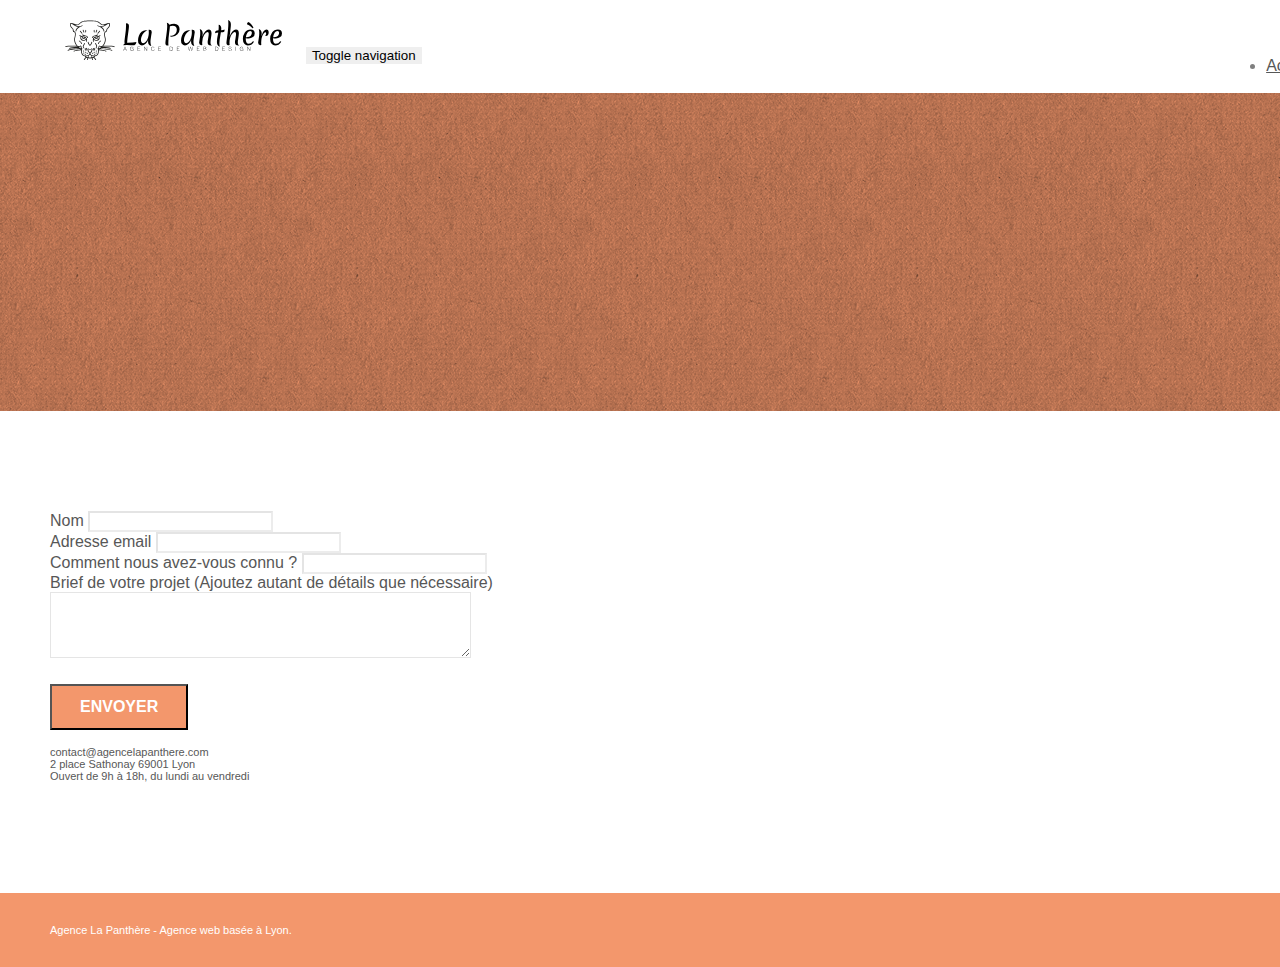
==== page2.html @ 34e836ea "existing web, added titles and meta description" ====
<!doctype html>
<html lang="Default">
<head>
    <meta charset="utf-8">
    <meta name="keywords" content="">
    <meta name="description" content="">
    <meta name="viewport" content="width=device-width, initial-scale=1.0, viewport-fit=cover">
    <link rel="shortcut icon" type="image/png" href="favicon.jpg">
    
	<link rel="stylesheet" type="text/css" href="./css/bootstrap.min.css">
	<link rel="stylesheet" type="text/css" href="style.css">
	<link rel="stylesheet" type="text/css" href="./css/font-awesome.min.css">
	<link rel="stylesheet" type="text/css" href="./css/et-line.min.css">
	
    
	<script src="./js/jquery-2.1.0.min.js"></script>
	<script src="./js/bootstrap.min.js"></script>
	<script src="./js/blocs.min.js"></script>
	<script src="./js/jqBootstrapValidation.js"></script>
	<script src="./js/formHandler.js"></script>
    <title>Contectez-nous | La Panthère</title>

    
<!-- Analytics -->
 
<!-- Analytics END -->
    
</head>
<body>
<!-- Principal conteneur -->
<div class="page-container">
    
<!-- bloc-0 -->
<div class="bloc bgc-white l-bloc " id="bloc-0">
	<div class="container bloc-sm">
		<nav class="navbar row">
			<div class="navbar-header">
				<a class="navbar-brand" href="index.html"><img src="img/agence-la-panthere-monochrome.svg" alt="atlanta web design logo" height="40" /></a>
				<button id="nav-toggle" type="button" class="ui-navbar-toggle navbar-toggle" data-toggle="collapse" data-target=".navbar-1">
					<span class="sr-only">Toggle navigation</span><span class="icon-bar"></span><span class="icon-bar"></span><span class="icon-bar"></span>
				</button>
			</div>
			<div class="collapse navbar-collapse navbar-1 special-dropdown-nav">
				<ul class="site-navigation nav navbar-nav">
					<li>
						<a href="index.html">Accueil</a>
					</li>
					<li>
					</li>
					<li>
						<a href="page2.html">page2 &gt;</a>
					</li>
				</ul>
			</div>
		</nav>
	</div>
</div>
<!-- bloc-0 END -->

<!-- bloc-6 -->
<div class="bloc bg-dots-bg bg-repeat bgc-atomic-tangerine d-bloc bloc-bg-texture texture-paper" id="bloc-6">
	<div class="container bloc-lg">
		<div class="row">
			<div class="col-sm-12">
				<h1 class="text-center hero-bloc-text tc-white">
					Parlons web design !
				</h1>
				<p class="text-center mg-lg tc-white tight-width-whitespace">
					Nous sommes ravis que vous souhaitiez collaborer avec notre agence.<br>
					Parlez-nous de votre projet en complétant le formulaire ci-dessous.
				</p>
			</div>
		</div>
	</div>
</div>
<!-- bloc-6 END -->

<!-- bloc-7 -->
<div class="bloc bgc-white l-bloc" id="bloc-7">
	<div class="container bloc-lg">
		<div class="row">
			<div class="col-sm-6">
				<form id="form_1" novalidate success-msg="Your message has been sent." fail-msg="Sorry it seems that our mail server is not responding, Sorry for the inconvenience!">
					<div class="form-group">
						<label>
							Nom
						</label>
						<input id="name" class="form-control" required />
					</div>
					<div class="form-group">
						<label>
							Adresse email
						</label>
						<input id="email" class="form-control" type="email" required />
					</div>
					<div class="form-group">
						<label>
							Comment nous avez-vous connu ?
						</label>
						<input class="form-control" type="email" required id="input_504" />
					</div>
					<div class="form-group">
						<label>
							Brief de votre projet (Ajoutez autant de détails que nécessaire)<br>
						</label><textarea id="message" class="form-control" rows="4" cols="50" required></textarea>
					</div> 
					<button class="bloc-button btn btn-lg btn-block cta-hero btn-atomic-tangerine" type="submit">
						Envoyer
					</button>
				</form>
			</div>
			<div class="col-sm-6">
				<p>
					contact@agencelapanthere.com<br>2 place Sathonay 69001 Lyon<br>Ouvert de 9h à 18h, du lundi au vendredi<br>
				</p>
			</div>
		</div>
	</div>
</div>
<!-- bloc-7 END -->

<!-- ScrollToTop Button -->
<a class="bloc-button btn btn-d scrollToTop" onclick="scrollToTarget('1')"><span class="fa fa-chevron-up"></span></a>
<!-- ScrollToTop Button END-->


<!-- Footer - bloc-8 -->
<div class="bloc bgc-atomic-tangerine d-bloc" id="bloc-8">
	<div class="container bloc-sm">
		<div class="row">
			<div class="col-sm-12">
				<p class="text-center white">
					Agence La Panthère - Agence web basée à Lyon.<br>
				</p>
				<div class="row row-no-gutters social">
					<div class="col-sm-3">
						<div class="text-center">
							<a class="social" href="index.html"><span class="fa fa-twitter icon-md"></span></a>
						</div>
					</div>
					<div class="col-sm-3">
						<div class="text-center">
							<a class="social" href="index.html"><span class="fa fa-facebook icon-md"></span></a>
						</div>
					</div>
					<div class="col-sm-3">
						<div class="text-center">
							<a class="social" href="index.html"><span class="fa fa-dribbble icon-md"></span></a>
						</div>
					</div>
					<div class="col-sm-3">
						<div class="text-center">
							<a class="social" href="index.html"><span class="fa fa-instagram icon-md"></span></a>
						</div>
					</div>
				</div>
			</div>
		</div>
	</div>
</div>
<!-- Footer - bloc-8 END -->

</div>
<!-- Principal conteneur END -->
    

</body>
</html>
---- style.css ----
body {
    margin: 0;
    padding: 0;
    background: #FFF;
    overflow-x: hidden;
    -webkit-font-smoothing: antialiased;
    -moz-osx-font-smoothing: grayscale;
}

a,
button {
    transition: all .3s ease-in-out;
    outline: none!important;
}

a:hover {
    text-decoration: none;
    cursor: pointer;
}

#page-loading-blocs-notifaction {
    position: fixed;
    top: 0;
    bottom: 0;
    width: 100%;
    z-index: 100000;
    background: #FFFFFF url("img/pageload-spinner.gif") no-repeat center center;
}

.bloc {
    width: 100%;
    clear: both;
    background: 50% 50% no-repeat;
    padding: 0 50px;
    -webkit-background-size: cover;
    -moz-background-size: cover;
    -o-background-size: cover;
    background-size: cover;
    position: relative;
}

.bloc .container {
    padding-left: 0;
    padding-right: 0;
}

.bloc-lg {
    padding: 100px 50px;
}

.bloc-md {
    padding: 50px;
}

.bloc-sm {
    padding: 20px 50px;
}

.bg-center,
.bg-l-edge,
.bg-r-edge,
.bg-t-edge,
.bg-b-edge,
.bg-tl-edge,
.bg-bl-edge,
.bg-tr-edge,
.bg-br-edge,
.bg-repeat {
    -webkit-background-size: auto!important;
    -moz-background-size: auto!important;
    -o-background-size: auto!important;
    background-size: auto!important;
}

.bg-repeat {
    background: repeat;
}

.bg-t-edge {
    background: top no-repeat;
}

.bloc-bg-texture::before {
    content: "";
    background-size: 2px 2px;
    position: absolute;
    top: 0;
    bottom: 0;
    left: 0;
    right: 0;
}

.texture-paper::before {
    background: url("img/texture-paper.png");
    background-size: 280px 280px;
}

.b-parallax {
    background-attachment: fixed;
}

.d-bloc {
    color: rgba(255, 255, 255, .7);
}

.d-bloc button:hover {
    color: rgba(255, 255, 255, .9);
}

.d-bloc .icon-round,
.d-bloc .icon-square,
.d-bloc .icon-rounded,
.d-bloc .icon-semi-rounded-a,
.d-bloc .icon-semi-rounded-b {
    border-color: rgba(255, 255, 255, .9);
}

.d-bloc .divider-h span {
    border-color: rgba(255, 255, 255, .2);
}

.d-bloc .a-btn,
.d-bloc .navbar a,
.d-bloc .navbar-brand,
.d-bloc a .icon-sm,
.d-bloc a .icon-md,
.d-bloc a .icon-lg,
.d-bloc a .icon-xl,
.d-bloc h1 a,
.d-bloc h2 a,
.d-bloc h3 a,
.d-bloc h4 a,
.d-bloc h5 a,
.d-bloc h6 a,
.d-bloc p a {
    color: rgba(255, 255, 255, .6);
}

.d-bloc .a-btn:hover,
.d-bloc .navbar a:hover,
.d-bloc .navbar-brand:hover,
.d-bloc a:hover .icon-sm,
.d-bloc a:hover .icon-md,
.d-bloc a:hover .icon-lg,
.d-bloc a:hover .icon-xl,
.d-bloc h1 a:hover,
.d-bloc h2 a:hover,
.d-bloc h3 a:hover,
.d-bloc h4 a:hover,
.d-bloc h5 a:hover,
.d-bloc h6 a:hover,
.d-bloc p a:hover {
    color: rgba(255, 255, 255, 1);
}

.d-bloc .navbar-toggle .icon-bar {
    background: rgba(255, 255, 255, 1);
}

.d-bloc .btn-wire,
.d-bloc .btn-wire:hover {
    color: rgba(255, 255, 255, 1);
    border-color: rgba(255, 255, 255, 1);
}

.d-bloc .panel {
    color: rgba(0, 0, 0, .5);
}

.d-bloc .panel button:hover {
    color: rgba(0, 0, 0, .7);
}

.d-bloc .panel icon {
    border-color: rgba(0, 0, 0, .7);
}

.d-bloc .panel .divider-h span {
    border-color: rgba(0, 0, 0, .1);
}

.d-bloc .panel .a-btn {
    color: rgba(0, 0, 0, .6);
}

.d-bloc .panel .a-btn:hover {
    color: rgba(0, 0, 0, 1);
}

.d-bloc .panel .btn-wire,
.d-bloc .panel .btn-wire:hover {
    color: rgba(0, 0, 0, .7);
    border-color: rgba(0, 0, 0, .3);
}

.d-bloc .panel,
.l-bloc {
    color: rgba(0, 0, 0, .5);
}

.d-bloc .panel button:hover,
.l-bloc button:hover {
    color: rgba(0, 0, 0, .7);
}

.l-bloc .icon-round,
.l-bloc .icon-square,
.l-bloc .icon-rounded,
.l-bloc .icon-semi-rounded-a,
.l-bloc .icon-semi-rounded-b {
    border-color: rgba(0, 0, 0, .7);
}

.d-bloc .panel .divider-h span,
.l-bloc .divider-h span {
    border-color: rgba(0, 0, 0, .1);
}

.d-bloc .panel .a-btn,
.l-bloc .a-btn,
.l-bloc .navbar a,
.l-bloc .navbar-brand,
.l-bloc a .icon-sm,
.l-bloc a .icon-md,
.l-bloc a .icon-lg,
.l-bloc a .icon-xl,
.l-bloc h1 a,
.l-bloc h2 a,
.l-bloc h3 a,
.l-bloc h4 a,
.l-bloc h5 a,
.l-bloc h6 a,
.l-bloc p a {
    color: rgba(0, 0, 0, .6);
}

.d-bloc .panel .a-btn:hover,
.l-bloc .a-btn:hover,
.l-bloc .navbar a:hover,
.l-bloc .navbar-brand:hover,
.l-bloc a:hover .icon-sm,
.l-bloc a:hover .icon-md,
.l-bloc a:hover .icon-lg,
.l-bloc a:hover .icon-xl,
.l-bloc h1 a:hover,
.l-bloc h2 a:hover,
.l-bloc h3 a:hover,
.l-bloc h4 a:hover,
.l-bloc h5 a:hover,
.l-bloc h6 a:hover,
.l-bloc p a:hover {
    color: rgba(0, 0, 0, 1);
}

.l-bloc .navbar-toggle .icon-bar {
    color: rgba(0, 0, 0, .6);
}

.d-bloc .panel .btn-wire,
.d-bloc .panel .btn-wire:hover,
.l-bloc .btn-wire,
.l-bloc .btn-wire:hover {
    color: rgba(0, 0, 0, .7);
    border-color: rgba(0, 0, 0, .3);
}

.voffset {
    margin-top: 30px;
}

.voffset-lg {
    margin-top: 80px;
}

.row-no-gutters {
    margin-right: 0;
    margin-left: 0;
}

.row.row-no-gutters > [class^="col-"],
.row.row-no-gutters > [class*=" col-"] {
    padding-right: 0;
    padding-left: 0;
}

#bloc-1-hero h1 {
    font-size: 32px;
}

.navbar {
    margin-bottom: 0;
    z-index: 1;
}

.navbar-brand {
    height: auto;
    padding: 3px 15px;
    font-size: 25px;
    font-weight: normal;
    font-weight: 600;
    line-height: 44px;
}

.navbar-brand img {
    max-height: 200px;
    margin: 0 5px 0 0;
    display: inline;
}

.navbar-brand img[src$=svg] {
    min-width: 100px;
}

.nav-center .navbar-brand img {
    margin: 0;
}

.navbar .nav {
    padding-top: 2px;
    margin-right: -16px;
    float: right;
    z-index: 1;
}

.nav > li {
    float: left;
    margin-top: 4px;
    font-size: 16px;
}

.navbar-nav .open .dropdown-menu > li > a {
    text-align: inherit;
}

.nav > li a:hover,
.nav > li a:focus {
    background: transparent;
}

.navbar-toggle {
    margin: 10px 10px 0 0;
    border: 0px;
}

.navbar-toggle:hover {
    background: transparent!important;
}

.navbar-toggle .icon-bar {
    background-color: rgba(0, 0, 0, .5);
    width: 26px;
}

.nav-invert .navbar .nav {
    float: left;
}

.nav-invert .navbar-header,
.nav-invert .navbar-brand {
    float: right;
    position: relative;
    z-index: 2;
}

@media (min-width: 768px) {
    .site-navigation {
        position: absolute;
        top: 50%;
        right: 20px;
        transform: translate(0, -50%);
        -webkit-transform: translateY(-50%);
    }
    .nav > li .dropdown-menu a,
    .nav > li .dropdown-menu a:hover {
        color: #484848;
    }
    .nav-invert .site-navigation {
        left: 0;
        right: 0;
    }
    .nav-center {
        text-align: center;
    }
    .nav-center .navbar-header {
        width: 100%;
    }
    .nav-center .navbar-header,
    .nav-center .navbar-brand,
    .nav-center .nav > li {
        float: none;
        display: inline-block;
    }
    .nav-center .site-navigation {
        position: relative;
        width: 100%;
        right: 0;
        margin-right: 0px;
        margin-top: 20px;
    }
    .nav-center.mini-nav .navbar-toggle {
        float: none;
        margin: 10px auto 0;
    }
}

.nav > li > .dropdown a {
    background: none!important;
    display: block;
    padding: 14px 15px;
}

nav .caret {
    margin: 0 5px;
}

.dropdown-menu .dropdown-menu {
    top: -8px;
    left: 100%;
}

.dropdown-menu .dropmenu-flow-right {
    top: 100%;
    left: 0;
    margin-left: -1px;
    border-top-left-radius: 0;
    border-top-right-radius: 0;
}

.dropdown-menu .dropdown span {
    border: 4px solid black;
    border-top-color: transparent;
    border-right-color: transparent;
    border-bottom-color: transparent;
    margin: 6px -5px 0 0!important;
    float: right;
}

.mg-md {
    margin-top: 10px;
    margin-bottom: 20px;
}

.mg-lg {
    margin-top: 10px;
    margin-bottom: 40px;
}

.btn {
    margin: 0 5px 5px 0;
}

.btn.pull-right {
    margin: 0 0 5px 5px;
}

.btn-d,
.btn-d:hover,
.btn-d:focus {
    color: #FFF;
    background: rgba(0, 0, 0, .3);
}

button {
    outline: none!important;
}

.btn-rd {
    border-radius: 40px;
}

.btn-clean {
    border: 1px solid rgba(0, 0, 0, .08);
    border-bottom-color: rgba(0, 0, 0, .1);
    text-shadow: 0 1px 0 rgba(0, 0, 1, .1);
    box-shadow: 0 1px 3px rgba(0, 0, 1, .25), inset 0 1px 0 0 rgba(255, 255, 255, .15);
}

.icon-md {
    font-size: 30px!important;
}

.icon-lg {
    font-size: 60px!important;
}

.sm-shadow {
    text-shadow: 0 1px 2px rgba(0, 0, 0, .3);
}

.panel-sq,
.panel-sq .panel-heading,
.panel-sq .panel-footer {
    border-radius: 0;
}

.panel-rd {
    border-radius: 30px;
}

.panel-rd .panel-heading {
    border-radius: 29px 29px 0 0;
}

.panel-rd .panel-footer {
    border-radius: 0 0 29px 29px;
}

.form-control {
    border-color: rgba(0, 0, 0, .1);
    box-shadow: none;
}

.scrollToTop {
    width: 40px;
    height: 40px;
    position: fixed;
    bottom: 20px;
    right: 20px;
    opacity: 0;
    z-index: 500;
    transition: all .3s ease-in-out;
}

.scrollToTop span {
    margin-top: 6px;
}

.showScrollTop {
    font-size: 14px;
    opacity: 1;
}

a[data-lightbox] {
    position: relative;
    display: block;
    text-align: center;
}

a[data-lightbox]:hover::before {
    content: "+";
    font-family: "HelveticaNeue-Light", "Helvetica Neue Light", "Helvetica Neue", Helvetica, Arial;
    font-size: 32px;
    width: 50px;
    height: 50px;
    margin-left: -25px;
    border-radius: 50%;
    background: rgba(0, 0, 0, .6);
    color: #FFF;
    font-weight: 100;
    z-index: 1;
    position: absolute;
    top: 50%;
    transform: translateY(-50%);
    -webkit-transform: translateY(-50%);
}

a[data-lightbox]:hover img {
    opacity: 0.6;
    -webkit-animation-fill-mode: none;
    animation-fill-mode: none;
}

#lightbox-modal {
    display: flex;
    align-items: center;
}

#lightbox-modal .modal-dialog {
    width: 90%;
    max-width: 900px;
    margin: 0 auto 0;
}

#lightbox-modal .modal-dialog img {
    max-height: 90vh;
    margin: 0 auto;
}

.lightbox-caption {
    padding: 20px;
    color: #FFF;
    background: rgba(0, 0, 0, .5);
    position: absolute;
    left: 15px;
    right: 15px;
    bottom: 5px;
}

.close-lightbox {
    color: #FFF;
    font-size: 30px;
    position: absolute;
    top: 20px;
    right: 20px;
    z-index: 20;
    background: rgba(0, 0, 0, .5);
    border: none;
    line-height: 30px;
    padding: 0 9px 5px;
    opacity: 0.3;
}

.close-lightbox:hover,
.next-lightbox:hover,
.prev-lightbox:hover {
    opacity: 1.0;
    color: #FFF;
}

.next-lightbox,
.prev-lightbox {
    font-size: 20px;
    color: rgba(255, 255, 255, .9);
    background: rgba(0, 0, 0, .5);
    transition: all .2s ease-in-out;
    position: absolute;
    top: 45%;
    z-index: 1;
    opacity: 0.4;
}

.next-lightbox {
    padding: 6px 8px 1px 13px;
    right: 25px;
}

.prev-lightbox {
    padding: 6px 13px 1px 10px;
    left: 25px;
}

.snapshot-lb .modal-body {
    padding-bottom: 45px;
}

.snapshot-lb .lightbox-caption {
    padding: 0;
    color: rgba(0, 0, 0, .5);
    background: none;
}

h1,
h2,
h3,
h4,
h5,
h6,
p,
label,
.btn,
a {
    font-family: "helvetica";
    font-weight: 400;
    color: #575757!important;
}

.container {
    max-width: 1000px;
}

.hero-bloc-text {
    font-size: 38px;
}

.hero-bloc-text-sub {
    font-size: 36px;
}

.statement-bloc-text {
    line-height: 26px;
    font-style: italic;
    font-size: 20px;
    text-align: center;
    font-weight: lighter;
    max-width: 520px;
    margin: auto auto auto auto;
}

p {
    font-size: 11px;
}

.tight-width-whitespace {
    max-width: 600px;
    margin: auto auto auto auto;
}

.h1 {
    font-size: 20px;
    font-family: "Open Sans";
}

.cta-hero {
    margin-top: 22px;
    color: #FFFFFF!important;
    text-transform: uppercase;
    padding: 12px 28px 12px 28px;
    font-size: 16px;
    font-weight: 700;
}

.social {
    max-width: 400px;
    margin: auto auto auto auto;
}

h2 {
    font-size: 22px;
    line-height: 1.4em;
}

h3 {
    font-size: 15px;
    text-transform: uppercase;
    font-weight: 700;
    color: #333333!important;
}

.med-width-whitespace {
    max-width: 800px;
    margin: auto auto auto auto;
    box-shadow: 0px 0px 0px #000000;
}

h1 {
    color: #333333!important;
}

h4 {
    color: #333333!important;
}

.icons {
    margin-bottom: 14px;
    margin-top: 24px;
}

.white {
    color: #FFFFFF!important;
}

.portfolio-thumb {
    margin-bottom: 24px;
}

.portfolio-row {
    margin-bottom: 44px;
    margin-top: 50px;
}

.avatar {
    box-shadow: 0px 4px 9px rgba(0, 0, 0, 0.3);
}

.black-background {
    background-color: rgba(165, 147, 99, 0.7);
    padding: 40px 40px 40px 40px;
}

.bold-link {
    font-weight: 900;
    text-decoration: underline!important;
}

.bgc-white {
    background-color: #FFFFFF;
}

.bgc-dark-slate-blue {
    background-color: #364577;
}

.bgc-atomic-tangerine {
    background-color: #F3976C;
}

.tc-white {
    color: #F3976C!important;
}

.btn-atomic-tangerine {
    background: #F3976C;
    color: #FFFFFF!important;
}

.btn-atomic-tangerine:hover {
    background: #c27956!important;
    color: #FFFFFF!important;
}

.ltc-white {
    color: #FFFFFF!important;
}

.ltc-white:hover {
    color: #cccccc!important;
}

.ltc-atomic-tangerine {
    color: #F3976C!important;
}

.ltc-atomic-tangerine:hover {
    color: #c27956!important;
}

.icon-dark-slate-blue {
    color: #364577!important;
    border-color: #364577!important;
}

.bg-dots-bg {
    background-image: url("img/dots-bg.png");
}

.bg-lines-h2-bg {
    background-image: url("img/lines-h2-bg.png");
}

.bg-banniere {
    background-image: url("img/agence-la-panthere.jpg");
}

.bg-presentation {
    background-image: url("img/image-de-presentation.bmp");
}

@media (max-width: 1024px) {
    .bloc {
        padding-left: 20px;
        padding-right: 20px;
    }
    .bloc.full-width-bloc,
    .bloc-tile-2.full-width-bloc .container,
    .bloc-tile-3.full-width-bloc .container,
    .bloc-tile-4.full-width-bloc .container {
        padding-left: 0;
        padding-right: 0;
    }
}

@media (max-width: 992px) and (min-width: 768px) {
    .navbar .nav {
        max-width: 80%
    }
    .nav-center.navbar .nav {
        max-width: 100%
    }
}

@media only screen and (min-device-width: 768px) and (max-device-width: 1024px) and (orientation: landscape) {
    .b-parallax {
        background-attachment: scroll;
    }
}

@media only screen and (min-device-width: 1024px) and (max-device-width: 1366px) and (-webkit-min-device-pixel-ratio: 1.5) {
    .b-parallax {
        background-attachment: scroll;
    }
}

@media (max-width: 991px) {
    .container {
        width: 100%;
    }
    .b-parallax {
        background-attachment: scroll;
    }
    .page-container,
    #hero-bloc {
        overflow-x: hidden;
        position: relative;
    }
    .bloc {
        padding-left: constant(safe-area-inset-left);
        padding-right: constant(safe-area-inset-right);
    }
    .bloc-group,
    .bloc-group .bloc {
        display: block;
        width: 100%;
    }
    .bloc-fill-screen .fill-bloc-top-edge,
    .bloc-fill-screen .fill-bloc-bottom-edge {
        padding: 0 20px;
        padding-left: constant(safe-area-inset-left);
        padding-right: constant(safe-area-inset-right);
    }
}

@media (max-width: 767px) {
    .page-container {
        overflow-x: hidden;
        position: relative;
    }
    h1,
    h2,
    h3,
    h4,
    h5,
    h6,
    p,
    #disqus_thread {
        padding-left: 10px!important;
        padding-right: 10px!important;
    }
    .b-parallax {
        background-attachment: scroll;
    }
    .navbar .nav {
        padding-top: 0;
        border-top: 1px solid rgba(0, 0, 0, .2);
        float: none!important;
    }
    .navbar.row {
        margin-left: 0;
        margin-right: 0;
    }
    .site-navigation {
        position: inherit;
        transform: none;
        -webkit-transform: none;
        -ms-transform: none;
    }
    .nav > li {
        margin-top: 0;
        border-bottom: 1px solid rgba(0, 0, 0, .1);
        background: rgba(0, 0, 0, .05);
        text-align: left;
        padding-left: 15px;
        width: 100%;
    }
    .nav > li:hover {
        background: rgba(0, 0, 0, .08);
    }
    .dropdown .dropdown a .caret {
        float: none;
        margin: 5px 0 0 10px!important;
        border: 4px solid black;
        border-bottom-color: transparent;
        border-right-color: transparent;
        border-left-color: transparent;
    }
    #hero-bloc .navbar .nav {
        background: rgba(0, 0, 0, .8);
    }
    #hero-bloc .navbar .nav a {
        color: rgba(255, 255, 255, .6);
    }
    .hero {
        padding: 50px 0;
    }
    .hero-nav {
        left: -1px;
        right: -1px;
    }
    .navbar-collapse {
        padding: 0;
        overflow-x: hidden;
        -webkit-box-shadow: none;
        box-shadow: none;
    }
    .navbar-brand img {
        max-height: 40px;
        width: auto;
    }
    .nav-invert .navbar-header {
        float: none;
        width: 100%;
    }
    .nav-invert .navbar-toggle {
        float: left;
        margin-left: 10px;
    }
    .bloc {
        padding-left: 0;
        padding-right: 0;
    }
    .bloc-xxl,
    .bloc-xl,
    .bloc-lg {
        padding: 40px 0;
    }
    .bloc-sm,
    .bloc-md {
        padding-left: 0;
        padding-right: 0;
    }
    .bloc-tile-2 .container,
    .bloc-tile-3 .container,
    .bloc-tile-4 .container,
    .bloc-fill-screen .fill-bloc-top-edge,
    .bloc-fill-screen .fill-bloc-bottom-edge {
        padding-left: 0;
        padding-right: 0;
    }
    .a-block {
        padding: 0 10px;
    }
    .btn-dwn {
        display: none;
    }
    .voffset {
        margin-top: 5px;
    }
    .voffset-md {
        margin-top: 20px;
    }
    .voffset-lg {
        margin-top: 30px;
    }
    form {
        padding: 5px;
    }
    .close-lightbox {
        display: inline-block;
    }
    .blocsapp-device-iphone5 {
        background-size: 216px 425px;
        padding-top: 60px;
        width: 216px;
        height: 425px;
    }
    .blocsapp-device-iphone5 img {
        width: 180px;
        height: 320px;
    }
}

@media (max-width: 400px) {
    .bloc {
        padding-left: 0;
        padding-right: 0;
    }
}

@media (max-width: 767px) {
    .bloc-mob-center-text {
        text-align: center;
    }
}
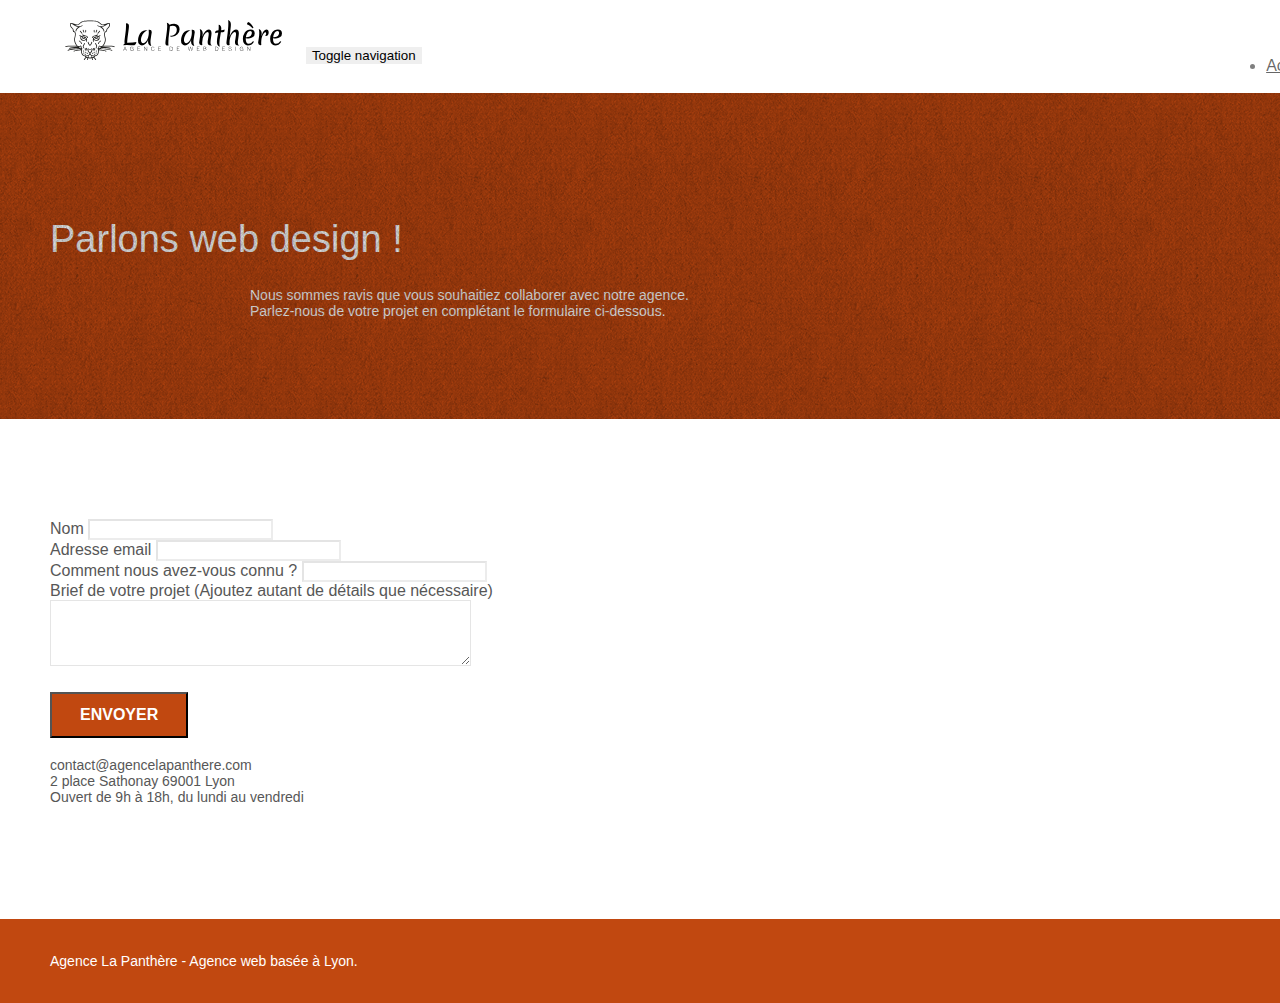
==== commit 9efee5b2: "compressed images, added descriptive name to links, page2 linked label and input together" ====
--- a/page2.html
+++ b/page2.html
@@ -1,168 +1,181 @@
 <!doctype html>
-<html lang="Default">
+<html lang="fr">
+
 <head>
-    <meta charset="utf-8">
-    <meta name="keywords" content="">
-    <meta name="description" content="">
-    <meta name="viewport" content="width=device-width, initial-scale=1.0, viewport-fit=cover">
-    <link rel="shortcut icon" type="image/png" href="favicon.jpg">
-    
+	<meta charset="utf-8">
+	<meta name="keywords" content="">
+	<meta name="description"
+		content="Décrivez-nous votre projet, notre équipe professionnelle concevra le site le plus adapté pour votre entreprise.">
+	<meta name="viewport" content="width=device-width, initial-scale=1.0, viewport-fit=cover">
+	<link rel="shortcut icon" type="image/png" href="favicon.jpg">
+
 	<link rel="stylesheet" type="text/css" href="./css/bootstrap.min.css">
 	<link rel="stylesheet" type="text/css" href="style.css">
 	<link rel="stylesheet" type="text/css" href="./css/font-awesome.min.css">
 	<link rel="stylesheet" type="text/css" href="./css/et-line.min.css">
-	
-    
+
+
 	<script src="./js/jquery-2.1.0.min.js"></script>
 	<script src="./js/bootstrap.min.js"></script>
 	<script src="./js/blocs.min.js"></script>
 	<script src="./js/jqBootstrapValidation.js"></script>
 	<script src="./js/formHandler.js"></script>
-    <title>Contectez-nous | La Panthère</title>
+	<title>Contectez-nous | La Panthère</title>
 
-    
-<!-- Analytics -->
- 
-<!-- Analytics END -->
-    
+
+	<!-- Analytics -->
+
+	<!-- Analytics END -->
+
 </head>
+
 <body>
-<!-- Principal conteneur -->
-<div class="page-container">
-    
-<!-- bloc-0 -->
-<div class="bloc bgc-white l-bloc " id="bloc-0">
-	<div class="container bloc-sm">
-		<nav class="navbar row">
-			<div class="navbar-header">
-				<a class="navbar-brand" href="index.html"><img src="img/agence-la-panthere-monochrome.svg" alt="atlanta web design logo" height="40" /></a>
-				<button id="nav-toggle" type="button" class="ui-navbar-toggle navbar-toggle" data-toggle="collapse" data-target=".navbar-1">
-					<span class="sr-only">Toggle navigation</span><span class="icon-bar"></span><span class="icon-bar"></span><span class="icon-bar"></span>
-				</button>
-			</div>
-			<div class="collapse navbar-collapse navbar-1 special-dropdown-nav">
-				<ul class="site-navigation nav navbar-nav">
-					<li>
-						<a href="index.html">Accueil</a>
-					</li>
-					<li>
-					</li>
-					<li>
-						<a href="page2.html">page2 &gt;</a>
-					</li>
-				</ul>
-			</div>
-		</nav>
-	</div>
-</div>
-<!-- bloc-0 END -->
+	<!-- Principal conteneur -->
+	<div class="page-container">
 
-<!-- bloc-6 -->
-<div class="bloc bg-dots-bg bg-repeat bgc-atomic-tangerine d-bloc bloc-bg-texture texture-paper" id="bloc-6">
-	<div class="container bloc-lg">
-		<div class="row">
-			<div class="col-sm-12">
-				<h1 class="text-center hero-bloc-text tc-white">
-					Parlons web design !
-				</h1>
-				<p class="text-center mg-lg tc-white tight-width-whitespace">
-					Nous sommes ravis que vous souhaitiez collaborer avec notre agence.<br>
-					Parlez-nous de votre projet en complétant le formulaire ci-dessous.
-				</p>
+		<!-- bloc-0 -->
+		<div class="bloc bgc-white l-bloc " id="bloc-0">
+			<div class="container bloc-sm">
+				<nav class="navbar row">
+					<div class="navbar-header">
+						<a class="navbar-brand" href="index.html"><img src="img/agence-la-panthere-monochrome.svg"
+								alt="Logo de l'agence La Panthère" height="40" /></a>
+						<button id="nav-toggle" type="button" class="ui-navbar-toggle navbar-toggle"
+							data-toggle="collapse" data-target=".navbar-1">
+							<span class="sr-only">Toggle navigation</span><span class="icon-bar"></span><span
+								class="icon-bar"></span><span class="icon-bar"></span>
+						</button>
+					</div>
+					<div class="collapse navbar-collapse navbar-1 special-dropdown-nav">
+						<ul class="site-navigation nav navbar-nav">
+							<li>
+								<a href="index.html">Accueil</a>
+							</li>
+							<li>
+							</li>
+							<li>
+								<a href="page2.html">page2 &gt;</a>
+							</li>
+						</ul>
+					</div>
+				</nav>
 			</div>
 		</div>
-	</div>
-</div>
-<!-- bloc-6 END -->
+		<!-- bloc-0 END -->
 
-<!-- bloc-7 -->
-<div class="bloc bgc-white l-bloc" id="bloc-7">
-	<div class="container bloc-lg">
-		<div class="row">
-			<div class="col-sm-6">
-				<form id="form_1" novalidate success-msg="Your message has been sent." fail-msg="Sorry it seems that our mail server is not responding, Sorry for the inconvenience!">
-					<div class="form-group">
-						<label>
-							Nom
-						</label>
-						<input id="name" class="form-control" required />
+		<!-- bloc-6 -->
+		<div class="bloc bg-dots-bg bg-repeat bgc-atomic-tangerine d-bloc bloc-bg-texture texture-paper" id="bloc-6">
+			<div class="container bloc-lg">
+				<div class="row">
+					<div class="col-sm-12">
+						<h1 class="text-center hero-bloc-text tc-white">
+							Parlons web design !
+						</h1>
+						<p class="text-center mg-lg tc-white tight-width-whitespace">
+							Nous sommes ravis que vous souhaitiez collaborer avec notre agence.<br>
+							Parlez-nous de votre projet en complétant le formulaire ci-dessous.
+						</p>
 					</div>
-					<div class="form-group">
-						<label>
-							Adresse email
-						</label>
-						<input id="email" class="form-control" type="email" required />
-					</div>
-					<div class="form-group">
-						<label>
-							Comment nous avez-vous connu ?
-						</label>
-						<input class="form-control" type="email" required id="input_504" />
-					</div>
-					<div class="form-group">
-						<label>
-							Brief de votre projet (Ajoutez autant de détails que nécessaire)<br>
-						</label><textarea id="message" class="form-control" rows="4" cols="50" required></textarea>
-					</div> 
-					<button class="bloc-button btn btn-lg btn-block cta-hero btn-atomic-tangerine" type="submit">
-						Envoyer
-					</button>
-				</form>
-			</div>
-			<div class="col-sm-6">
-				<p>
-					contact@agencelapanthere.com<br>2 place Sathonay 69001 Lyon<br>Ouvert de 9h à 18h, du lundi au vendredi<br>
-				</p>
+				</div>
 			</div>
 		</div>
-	</div>
-</div>
-<!-- bloc-7 END -->
+		<!-- bloc-6 END -->
 
-<!-- ScrollToTop Button -->
-<a class="bloc-button btn btn-d scrollToTop" onclick="scrollToTarget('1')"><span class="fa fa-chevron-up"></span></a>
-<!-- ScrollToTop Button END-->
+		<!-- bloc-7 -->
+		<div class="bloc bgc-white l-bloc" id="bloc-7">
+			<div class="container bloc-lg">
+				<div class="row">
+					<div class="col-sm-6">
+						<form id="form_1" novalidate success-msg="Your message has been sent."
+							fail-msg="Sorry it seems that our mail server is not responding, Sorry for the inconvenience!">
+							<div class="form-group">
+								<label for="name">
+									Nom
+								</label>
+								<input id="name" class="form-control" required />
+							</div>
+							<div class="form-group">
+								<label for="email">
+									Adresse email
+								</label>
+								<input id="email" class="form-control" type="email" required />
+							</div>
+							<div class="form-group">
+								<label for="input_504">
+									Comment nous avez-vous connu ?
+								</label>
+								<input class="form-control" type="email" required id="input_504" />
+							</div>
+							<div class="form-group">
+								<label for="message">
+									Brief de votre projet (Ajoutez autant de détails que nécessaire)<br>
+								</label><textarea id="message" class="form-control" rows="4" cols="50"
+									required></textarea>
+							</div>
+							<button class="bloc-button btn btn-lg btn-block cta-hero btn-atomic-tangerine"
+								type="submit">
+								Envoyer
+							</button>
+						</form>
+					</div>
+					<div class="col-sm-6">
+						<p>
+							contact@agencelapanthere.com<br>2 place Sathonay 69001 Lyon<br>Ouvert de 9h à 18h, du lundi
+							au vendredi<br>
+						</p>
+					</div>
+				</div>
+			</div>
+		</div>
+		<!-- bloc-7 END -->
+
+		<!-- ScrollToTop Button -->
+		<a class="bloc-button btn btn-d scrollToTop" onclick="scrollToTarget('1')"><span
+				class="fa fa-chevron-up"></span></a>
+		<!-- ScrollToTop Button END-->
 
 
-<!-- Footer - bloc-8 -->
-<div class="bloc bgc-atomic-tangerine d-bloc" id="bloc-8">
-	<div class="container bloc-sm">
-		<div class="row">
-			<div class="col-sm-12">
-				<p class="text-center white">
-					Agence La Panthère - Agence web basée à Lyon.<br>
-				</p>
-				<div class="row row-no-gutters social">
-					<div class="col-sm-3">
-						<div class="text-center">
-							<a class="social" href="index.html"><span class="fa fa-twitter icon-md"></span></a>
-						</div>
-					</div>
-					<div class="col-sm-3">
-						<div class="text-center">
-							<a class="social" href="index.html"><span class="fa fa-facebook icon-md"></span></a>
-						</div>
-					</div>
-					<div class="col-sm-3">
-						<div class="text-center">
-							<a class="social" href="index.html"><span class="fa fa-dribbble icon-md"></span></a>
-						</div>
-					</div>
-					<div class="col-sm-3">
-						<div class="text-center">
-							<a class="social" href="index.html"><span class="fa fa-instagram icon-md"></span></a>
+		<!-- Footer - bloc-8 -->
+		<div class="bloc bgc-atomic-tangerine d-bloc" id="bloc-8">
+			<div class="container bloc-sm">
+				<div class="row">
+					<div class="col-sm-12">
+						<p class="text-center white">
+							Agence La Panthère - Agence web basée à Lyon.<br>
+						</p>
+						<div class="row row-no-gutters social">
+							<div class="col-sm-3">
+								<div class="text-center">
+									<a class="social" href="index.html"><span class="fa fa-twitter icon-md"></span></a>
+								</div>
+							</div>
+							<div class="col-sm-3">
+								<div class="text-center">
+									<a class="social" href="index.html"><span class="fa fa-facebook icon-md"></span></a>
+								</div>
+							</div>
+							<div class="col-sm-3">
+								<div class="text-center">
+									<a class="social" href="index.html"><span class="fa fa-dribbble icon-md"></span></a>
+								</div>
+							</div>
+							<div class="col-sm-3">
+								<div class="text-center">
+									<a class="social" href="index.html"><span
+											class="fa fa-instagram icon-md"></span></a>
+								</div>
+							</div>
 						</div>
 					</div>
 				</div>
 			</div>
 		</div>
+		<!-- Footer - bloc-8 END -->
+
 	</div>
-</div>
-<!-- Footer - bloc-8 END -->
+	<!-- Principal conteneur END -->
 
-</div>
-<!-- Principal conteneur END -->
-    
 
 </body>
-</html>
+
+</html>--- a/style.css
+++ b/style.css
@@ -1,59 +1,59 @@
 body {
-    margin: 0;
-    padding: 0;
-    background: #FFF;
-    overflow-x: hidden;
-    -webkit-font-smoothing: antialiased;
-    -moz-osx-font-smoothing: grayscale;
+  margin: 0;
+  padding: 0;
+  background: #fff;
+  overflow-x: hidden;
+  -webkit-font-smoothing: antialiased;
+  -moz-osx-font-smoothing: grayscale;
 }
 
 a,
 button {
-    transition: all .3s ease-in-out;
-    outline: none!important;
+  transition: all 0.3s ease-in-out;
+  outline: none !important;
 }
 
 a:hover {
-    text-decoration: none;
-    cursor: pointer;
+  text-decoration: none;
+  cursor: pointer;
 }
 
 #page-loading-blocs-notifaction {
-    position: fixed;
-    top: 0;
-    bottom: 0;
-    width: 100%;
-    z-index: 100000;
-    background: #FFFFFF url("img/pageload-spinner.gif") no-repeat center center;
+  position: fixed;
+  top: 0;
+  bottom: 0;
+  width: 100%;
+  z-index: 100000;
+  background: #ffffff url("img/pageload-spinner.gif") no-repeat center center;
 }
 
 .bloc {
-    width: 100%;
-    clear: both;
-    background: 50% 50% no-repeat;
-    padding: 0 50px;
-    -webkit-background-size: cover;
-    -moz-background-size: cover;
-    -o-background-size: cover;
-    background-size: cover;
-    position: relative;
+  width: 100%;
+  clear: both;
+  background: 50% 50% no-repeat;
+  padding: 0 50px;
+  -webkit-background-size: cover;
+  -moz-background-size: cover;
+  -o-background-size: cover;
+  background-size: cover;
+  position: relative;
 }
 
 .bloc .container {
-    padding-left: 0;
-    padding-right: 0;
+  padding-left: 0;
+  padding-right: 0;
 }
 
 .bloc-lg {
-    padding: 100px 50px;
+  padding: 100px 50px;
 }
 
 .bloc-md {
-    padding: 50px;
+  padding: 50px;
 }
 
 .bloc-sm {
-    padding: 20px 50px;
+  padding: 20px 50px;
 }
 
 .bg-center,
@@ -66,45 +66,45 @@
 .bg-tr-edge,
 .bg-br-edge,
 .bg-repeat {
-    -webkit-background-size: auto!important;
-    -moz-background-size: auto!important;
-    -o-background-size: auto!important;
-    background-size: auto!important;
+  -webkit-background-size: auto !important;
+  -moz-background-size: auto !important;
+  -o-background-size: auto !important;
+  background-size: auto !important;
 }
 
 .bg-repeat {
-    background: repeat;
+  background: repeat;
 }
 
 .bg-t-edge {
-    background: top no-repeat;
+  background: top no-repeat;
 }
 
 .bloc-bg-texture::before {
-    content: "";
-    background-size: 2px 2px;
-    position: absolute;
-    top: 0;
-    bottom: 0;
-    left: 0;
-    right: 0;
+  content: "";
+  background-size: 2px 2px;
+  position: absolute;
+  top: 0;
+  bottom: 0;
+  left: 0;
+  right: 0;
 }
 
 .texture-paper::before {
-    background: url("img/texture-paper.png");
-    background-size: 280px 280px;
+  background: url("img/texture-paper.png");
+  background-size: 280px 280px;
 }
 
 .b-parallax {
-    background-attachment: fixed;
+  background-attachment: fixed;
 }
 
 .d-bloc {
-    color: rgba(255, 255, 255, .7);
+  color: rgba(255, 255, 255, 0.7);
 }
 
 .d-bloc button:hover {
-    color: rgba(255, 255, 255, .9);
+  color: rgba(255, 255, 255, 0.9);
 }
 
 .d-bloc .icon-round,
@@ -112,11 +112,11 @@
 .d-bloc .icon-rounded,
 .d-bloc .icon-semi-rounded-a,
 .d-bloc .icon-semi-rounded-b {
-    border-color: rgba(255, 255, 255, .9);
+  border-color: rgba(255, 255, 255, 0.9);
 }
 
 .d-bloc .divider-h span {
-    border-color: rgba(255, 255, 255, .2);
+  border-color: rgba(255, 255, 255, 0.2);
 }
 
 .d-bloc .a-btn,
@@ -133,7 +133,7 @@
 .d-bloc h5 a,
 .d-bloc h6 a,
 .d-bloc p a {
-    color: rgba(255, 255, 255, .6);
+  color: rgba(255, 255, 255, 0.6);
 }
 
 .d-bloc .a-btn:hover,
@@ -150,57 +150,57 @@
 .d-bloc h5 a:hover,
 .d-bloc h6 a:hover,
 .d-bloc p a:hover {
-    color: rgba(255, 255, 255, 1);
+  color: rgba(255, 255, 255, 1);
 }
 
 .d-bloc .navbar-toggle .icon-bar {
-    background: rgba(255, 255, 255, 1);
+  background: rgba(255, 255, 255, 1);
 }
 
 .d-bloc .btn-wire,
 .d-bloc .btn-wire:hover {
-    color: rgba(255, 255, 255, 1);
-    border-color: rgba(255, 255, 255, 1);
+  color: rgba(255, 255, 255, 1);
+  border-color: rgba(255, 255, 255, 1);
 }
 
 .d-bloc .panel {
-    color: rgba(0, 0, 0, .5);
+  color: rgba(0, 0, 0, 0.5);
 }
 
 .d-bloc .panel button:hover {
-    color: rgba(0, 0, 0, .7);
+  color: rgba(0, 0, 0, 0.7);
 }
 
 .d-bloc .panel icon {
-    border-color: rgba(0, 0, 0, .7);
+  border-color: rgba(0, 0, 0, 0.7);
 }
 
 .d-bloc .panel .divider-h span {
-    border-color: rgba(0, 0, 0, .1);
+  border-color: rgba(0, 0, 0, 0.1);
 }
 
 .d-bloc .panel .a-btn {
-    color: rgba(0, 0, 0, .6);
+  color: rgba(0, 0, 0, 0.6);
 }
 
 .d-bloc .panel .a-btn:hover {
-    color: rgba(0, 0, 0, 1);
+  color: rgba(0, 0, 0, 1);
 }
 
 .d-bloc .panel .btn-wire,
 .d-bloc .panel .btn-wire:hover {
-    color: rgba(0, 0, 0, .7);
-    border-color: rgba(0, 0, 0, .3);
+  color: rgba(0, 0, 0, 0.7);
+  border-color: rgba(0, 0, 0, 0.3);
 }
 
 .d-bloc .panel,
 .l-bloc {
-    color: rgba(0, 0, 0, .5);
+  color: rgba(0, 0, 0, 0.5);
 }
 
 .d-bloc .panel button:hover,
 .l-bloc button:hover {
-    color: rgba(0, 0, 0, .7);
+  color: rgba(0, 0, 0, 0.7);
 }
 
 .l-bloc .icon-round,
@@ -208,12 +208,12 @@
 .l-bloc .icon-rounded,
 .l-bloc .icon-semi-rounded-a,
 .l-bloc .icon-semi-rounded-b {
-    border-color: rgba(0, 0, 0, .7);
+  border-color: rgba(0, 0, 0, 0.7);
 }
 
 .d-bloc .panel .divider-h span,
 .l-bloc .divider-h span {
-    border-color: rgba(0, 0, 0, .1);
+  border-color: rgba(0, 0, 0, 0.1);
 }
 
 .d-bloc .panel .a-btn,
@@ -231,7 +231,7 @@
 .l-bloc h5 a,
 .l-bloc h6 a,
 .l-bloc p a {
-    color: rgba(0, 0, 0, .6);
+  color: rgba(0, 0, 0, 0.6);
 }
 
 .d-bloc .panel .a-btn:hover,
@@ -249,394 +249,396 @@
 .l-bloc h5 a:hover,
 .l-bloc h6 a:hover,
 .l-bloc p a:hover {
-    color: rgba(0, 0, 0, 1);
+  color: rgba(0, 0, 0, 1);
 }
 
 .l-bloc .navbar-toggle .icon-bar {
-    color: rgba(0, 0, 0, .6);
+  color: rgba(0, 0, 0, 0.6);
 }
 
 .d-bloc .panel .btn-wire,
 .d-bloc .panel .btn-wire:hover,
 .l-bloc .btn-wire,
 .l-bloc .btn-wire:hover {
-    color: rgba(0, 0, 0, .7);
-    border-color: rgba(0, 0, 0, .3);
+  color: rgba(0, 0, 0, 0.7);
+  border-color: rgba(0, 0, 0, 0.3);
 }
 
 .voffset {
-    margin-top: 30px;
+  margin-top: 30px;
 }
 
 .voffset-lg {
-    margin-top: 80px;
+  margin-top: 80px;
 }
 
 .row-no-gutters {
-    margin-right: 0;
-    margin-left: 0;
+  margin-right: 0;
+  margin-left: 0;
 }
 
 .row.row-no-gutters > [class^="col-"],
 .row.row-no-gutters > [class*=" col-"] {
-    padding-right: 0;
-    padding-left: 0;
+  padding-right: 0;
+  padding-left: 0;
 }
 
 #bloc-1-hero h1 {
-    font-size: 32px;
+  font-size: 32px;
 }
 
 .navbar {
-    margin-bottom: 0;
-    z-index: 1;
+  margin-bottom: 0;
+  z-index: 1;
 }
 
 .navbar-brand {
-    height: auto;
-    padding: 3px 15px;
-    font-size: 25px;
-    font-weight: normal;
-    font-weight: 600;
-    line-height: 44px;
+  height: auto;
+  padding: 3px 15px;
+  font-size: 25px;
+  font-weight: normal;
+  font-weight: 600;
+  line-height: 44px;
 }
 
 .navbar-brand img {
-    max-height: 200px;
-    margin: 0 5px 0 0;
-    display: inline;
-}
-
-.navbar-brand img[src$=svg] {
-    min-width: 100px;
+  max-height: 200px;
+  margin: 0 5px 0 0;
+  display: inline;
+}
+
+.navbar-brand img[src$="svg"] {
+  min-width: 100px;
 }
 
 .nav-center .navbar-brand img {
-    margin: 0;
+  margin: 0;
 }
 
 .navbar .nav {
-    padding-top: 2px;
-    margin-right: -16px;
-    float: right;
-    z-index: 1;
+  padding-top: 2px;
+  margin-right: -16px;
+  float: right;
+  z-index: 1;
 }
 
 .nav > li {
-    float: left;
-    margin-top: 4px;
-    font-size: 16px;
+  float: left;
+  margin-top: 4px;
+  font-size: 16px;
 }
 
 .navbar-nav .open .dropdown-menu > li > a {
-    text-align: inherit;
+  text-align: inherit;
 }
 
 .nav > li a:hover,
 .nav > li a:focus {
-    background: transparent;
+  background: transparent;
 }
 
 .navbar-toggle {
-    margin: 10px 10px 0 0;
-    border: 0px;
+  margin: 10px 10px 0 0;
+  border: 0px;
 }
 
 .navbar-toggle:hover {
-    background: transparent!important;
+  background: transparent !important;
 }
 
 .navbar-toggle .icon-bar {
-    background-color: rgba(0, 0, 0, .5);
-    width: 26px;
+  background-color: rgba(0, 0, 0, 0.5);
+  width: 26px;
 }
 
 .nav-invert .navbar .nav {
-    float: left;
+  float: left;
 }
 
 .nav-invert .navbar-header,
 .nav-invert .navbar-brand {
-    float: right;
+  float: right;
+  position: relative;
+  z-index: 2;
+}
+
+@media (min-width: 768px) {
+  .site-navigation {
+    position: absolute;
+    top: 50%;
+    right: 20px;
+    transform: translate(0, -50%);
+    -webkit-transform: translateY(-50%);
+  }
+  .nav > li .dropdown-menu a,
+  .nav > li .dropdown-menu a:hover {
+    color: #484848;
+  }
+  .nav-invert .site-navigation {
+    left: 0;
+    right: 0;
+  }
+  .nav-center {
+    text-align: center;
+  }
+  .nav-center .navbar-header {
+    width: 100%;
+  }
+  .nav-center .navbar-header,
+  .nav-center .navbar-brand,
+  .nav-center .nav > li {
+    float: none;
+    display: inline-block;
+  }
+  .nav-center .site-navigation {
     position: relative;
-    z-index: 2;
-}
-
-@media (min-width: 768px) {
-    .site-navigation {
-        position: absolute;
-        top: 50%;
-        right: 20px;
-        transform: translate(0, -50%);
-        -webkit-transform: translateY(-50%);
-    }
-    .nav > li .dropdown-menu a,
-    .nav > li .dropdown-menu a:hover {
-        color: #484848;
-    }
-    .nav-invert .site-navigation {
-        left: 0;
-        right: 0;
-    }
-    .nav-center {
-        text-align: center;
-    }
-    .nav-center .navbar-header {
-        width: 100%;
-    }
-    .nav-center .navbar-header,
-    .nav-center .navbar-brand,
-    .nav-center .nav > li {
-        float: none;
-        display: inline-block;
-    }
-    .nav-center .site-navigation {
-        position: relative;
-        width: 100%;
-        right: 0;
-        margin-right: 0px;
-        margin-top: 20px;
-    }
-    .nav-center.mini-nav .navbar-toggle {
-        float: none;
-        margin: 10px auto 0;
-    }
+    width: 100%;
+    right: 0;
+    margin-right: 0px;
+    margin-top: 20px;
+  }
+  .nav-center.mini-nav .navbar-toggle {
+    float: none;
+    margin: 10px auto 0;
+  }
 }
 
 .nav > li > .dropdown a {
-    background: none!important;
-    display: block;
-    padding: 14px 15px;
+  background: none !important;
+  display: block;
+  padding: 14px 15px;
 }
 
 nav .caret {
-    margin: 0 5px;
+  margin: 0 5px;
 }
 
 .dropdown-menu .dropdown-menu {
-    top: -8px;
-    left: 100%;
+  top: -8px;
+  left: 100%;
 }
 
 .dropdown-menu .dropmenu-flow-right {
-    top: 100%;
-    left: 0;
-    margin-left: -1px;
-    border-top-left-radius: 0;
-    border-top-right-radius: 0;
+  top: 100%;
+  left: 0;
+  margin-left: -1px;
+  border-top-left-radius: 0;
+  border-top-right-radius: 0;
 }
 
 .dropdown-menu .dropdown span {
-    border: 4px solid black;
-    border-top-color: transparent;
-    border-right-color: transparent;
-    border-bottom-color: transparent;
-    margin: 6px -5px 0 0!important;
-    float: right;
+  border: 4px solid black;
+  border-top-color: transparent;
+  border-right-color: transparent;
+  border-bottom-color: transparent;
+  margin: 6px -5px 0 0 !important;
+  float: right;
 }
 
 .mg-md {
-    margin-top: 10px;
-    margin-bottom: 20px;
+  margin-top: 10px;
+  margin-bottom: 20px;
 }
 
 .mg-lg {
-    margin-top: 10px;
-    margin-bottom: 40px;
+  margin-top: 10px;
+  margin-bottom: 40px;
 }
 
 .btn {
-    margin: 0 5px 5px 0;
+  margin: 0 5px 5px 0;
 }
 
 .btn.pull-right {
-    margin: 0 0 5px 5px;
+  margin: 0 0 5px 5px;
 }
 
 .btn-d,
 .btn-d:hover,
 .btn-d:focus {
-    color: #FFF;
-    background: rgba(0, 0, 0, .3);
+  color: #fff;
+  background: rgba(0, 0, 0, 0.3);
 }
 
 button {
-    outline: none!important;
+  outline: none !important;
 }
 
 .btn-rd {
-    border-radius: 40px;
+  border-radius: 40px;
 }
 
 .btn-clean {
-    border: 1px solid rgba(0, 0, 0, .08);
-    border-bottom-color: rgba(0, 0, 0, .1);
-    text-shadow: 0 1px 0 rgba(0, 0, 1, .1);
-    box-shadow: 0 1px 3px rgba(0, 0, 1, .25), inset 0 1px 0 0 rgba(255, 255, 255, .15);
+  border: 1px solid rgba(0, 0, 0, 0.08);
+  border-bottom-color: rgba(0, 0, 0, 0.1);
+  text-shadow: 0 1px 0 rgba(0, 0, 1, 0.1);
+  box-shadow: 0 1px 3px rgba(0, 0, 1, 0.25),
+    inset 0 1px 0 0 rgba(255, 255, 255, 0.15);
 }
 
 .icon-md {
-    font-size: 30px!important;
+  font-size: 30px !important;
 }
 
 .icon-lg {
-    font-size: 60px!important;
+  font-size: 60px !important;
 }
 
 .sm-shadow {
-    text-shadow: 0 1px 2px rgba(0, 0, 0, .3);
+  text-shadow: 0 1px 2px rgba(0, 0, 0, 0.3);
 }
 
 .panel-sq,
 .panel-sq .panel-heading,
 .panel-sq .panel-footer {
-    border-radius: 0;
+  border-radius: 0;
 }
 
 .panel-rd {
-    border-radius: 30px;
+  border-radius: 30px;
 }
 
 .panel-rd .panel-heading {
-    border-radius: 29px 29px 0 0;
+  border-radius: 29px 29px 0 0;
 }
 
 .panel-rd .panel-footer {
-    border-radius: 0 0 29px 29px;
+  border-radius: 0 0 29px 29px;
 }
 
 .form-control {
-    border-color: rgba(0, 0, 0, .1);
-    box-shadow: none;
+  border-color: rgba(0, 0, 0, 0.1);
+  box-shadow: none;
 }
 
 .scrollToTop {
-    width: 40px;
-    height: 40px;
-    position: fixed;
-    bottom: 20px;
-    right: 20px;
-    opacity: 0;
-    z-index: 500;
-    transition: all .3s ease-in-out;
+  width: 40px;
+  height: 40px;
+  position: fixed;
+  bottom: 20px;
+  right: 20px;
+  opacity: 0;
+  z-index: 500;
+  transition: all 0.3s ease-in-out;
 }
 
 .scrollToTop span {
-    margin-top: 6px;
+  margin-top: 6px;
 }
 
 .showScrollTop {
-    font-size: 14px;
-    opacity: 1;
+  font-size: 14px;
+  opacity: 1;
 }
 
 a[data-lightbox] {
-    position: relative;
-    display: block;
-    text-align: center;
+  position: relative;
+  display: block;
+  text-align: center;
 }
 
 a[data-lightbox]:hover::before {
-    content: "+";
-    font-family: "HelveticaNeue-Light", "Helvetica Neue Light", "Helvetica Neue", Helvetica, Arial;
-    font-size: 32px;
-    width: 50px;
-    height: 50px;
-    margin-left: -25px;
-    border-radius: 50%;
-    background: rgba(0, 0, 0, .6);
-    color: #FFF;
-    font-weight: 100;
-    z-index: 1;
-    position: absolute;
-    top: 50%;
-    transform: translateY(-50%);
-    -webkit-transform: translateY(-50%);
+  content: "+";
+  font-family: "HelveticaNeue-Light", "Helvetica Neue Light", "Helvetica Neue",
+    Helvetica, Arial;
+  font-size: 32px;
+  width: 50px;
+  height: 50px;
+  margin-left: -25px;
+  border-radius: 50%;
+  background: rgba(0, 0, 0, 0.6);
+  color: #fff;
+  font-weight: 100;
+  z-index: 1;
+  position: absolute;
+  top: 50%;
+  transform: translateY(-50%);
+  -webkit-transform: translateY(-50%);
 }
 
 a[data-lightbox]:hover img {
-    opacity: 0.6;
-    -webkit-animation-fill-mode: none;
-    animation-fill-mode: none;
+  opacity: 0.6;
+  -webkit-animation-fill-mode: none;
+  animation-fill-mode: none;
 }
 
 #lightbox-modal {
-    display: flex;
-    align-items: center;
+  display: flex;
+  align-items: center;
 }
 
 #lightbox-modal .modal-dialog {
-    width: 90%;
-    max-width: 900px;
-    margin: 0 auto 0;
+  width: 90%;
+  max-width: 900px;
+  margin: 0 auto 0;
 }
 
 #lightbox-modal .modal-dialog img {
-    max-height: 90vh;
-    margin: 0 auto;
+  max-height: 90vh;
+  margin: 0 auto;
 }
 
 .lightbox-caption {
-    padding: 20px;
-    color: #FFF;
-    background: rgba(0, 0, 0, .5);
-    position: absolute;
-    left: 15px;
-    right: 15px;
-    bottom: 5px;
+  padding: 20px;
+  color: #fff;
+  background: rgba(0, 0, 0, 0.5);
+  position: absolute;
+  left: 15px;
+  right: 15px;
+  bottom: 5px;
 }
 
 .close-lightbox {
-    color: #FFF;
-    font-size: 30px;
-    position: absolute;
-    top: 20px;
-    right: 20px;
-    z-index: 20;
-    background: rgba(0, 0, 0, .5);
-    border: none;
-    line-height: 30px;
-    padding: 0 9px 5px;
-    opacity: 0.3;
+  color: #fff;
+  font-size: 30px;
+  position: absolute;
+  top: 20px;
+  right: 20px;
+  z-index: 20;
+  background: rgba(0, 0, 0, 0.5);
+  border: none;
+  line-height: 30px;
+  padding: 0 9px 5px;
+  opacity: 0.3;
 }
 
 .close-lightbox:hover,
 .next-lightbox:hover,
 .prev-lightbox:hover {
-    opacity: 1.0;
-    color: #FFF;
+  opacity: 1;
+  color: #fff;
 }
 
 .next-lightbox,
 .prev-lightbox {
-    font-size: 20px;
-    color: rgba(255, 255, 255, .9);
-    background: rgba(0, 0, 0, .5);
-    transition: all .2s ease-in-out;
-    position: absolute;
-    top: 45%;
-    z-index: 1;
-    opacity: 0.4;
+  font-size: 20px;
+  color: rgba(255, 255, 255, 0.9);
+  background: rgba(0, 0, 0, 0.5);
+  transition: all 0.2s ease-in-out;
+  position: absolute;
+  top: 45%;
+  z-index: 1;
+  opacity: 0.4;
 }
 
 .next-lightbox {
-    padding: 6px 8px 1px 13px;
-    right: 25px;
+  padding: 6px 8px 1px 13px;
+  right: 25px;
 }
 
 .prev-lightbox {
-    padding: 6px 13px 1px 10px;
-    left: 25px;
+  padding: 6px 13px 1px 10px;
+  left: 25px;
 }
 
 .snapshot-lb .modal-body {
-    padding-bottom: 45px;
+  padding-bottom: 45px;
 }
 
 .snapshot-lb .lightbox-caption {
-    padding: 0;
-    color: rgba(0, 0, 0, .5);
-    background: none;
+  padding: 0;
+  color: rgba(0, 0, 0, 0.5);
+  background: none;
 }
 
 h1,
@@ -649,394 +651,406 @@
 label,
 .btn,
 a {
-    font-family: "helvetica";
-    font-weight: 400;
-    color: #575757!important;
+  font-family: "helvetica";
+  font-weight: 400;
+  color: #575757;
+}
+
+.quote {
+  font-weight: bold;
+  font-style: italic;
+  font-size: 18px;
+}
+
+.quote-name {
+  font-size: 16px;
+  font-weight: bold;
 }
 
 .container {
-    max-width: 1000px;
+  max-width: 1000px;
 }
 
 .hero-bloc-text {
-    font-size: 38px;
+  font-size: 38px;
 }
 
 .hero-bloc-text-sub {
-    font-size: 36px;
+  font-size: 36px;
 }
 
 .statement-bloc-text {
-    line-height: 26px;
-    font-style: italic;
-    font-size: 20px;
+  line-height: 26px;
+  font-style: italic;
+  font-size: 20px;
+  text-align: center;
+  font-weight: lighter;
+  max-width: 520px;
+  margin: auto auto auto auto;
+}
+
+p {
+  font-size: 14px;
+}
+
+.tight-width-whitespace {
+  max-width: 600px;
+  margin: auto auto auto auto;
+}
+
+.h1 {
+  font-size: 20px;
+  font-family: "Open Sans";
+}
+
+.cta-hero {
+  margin-top: 22px;
+  color: #ffffff !important;
+  text-transform: uppercase;
+  padding: 12px 28px 12px 28px;
+  font-size: 16px;
+  font-weight: 700;
+}
+
+.social {
+  max-width: 400px;
+  margin: auto auto auto auto;
+  color: white;
+}
+
+h2 {
+  font-size: 22px;
+  line-height: 1.4em;
+}
+
+h3 {
+  font-size: 15px;
+  text-transform: uppercase;
+  font-weight: 700;
+  color: #333333 !important;
+}
+
+.med-width-whitespace {
+  max-width: 800px;
+  margin: auto auto auto auto;
+  box-shadow: 0px 0px 0px #000000;
+}
+
+h1 {
+  color: #333333 !important;
+}
+
+h4 {
+  color: #333333 !important;
+}
+
+.icons {
+  margin-bottom: 14px;
+  margin-top: 24px;
+}
+
+.white {
+  color: #ffffff !important;
+}
+
+.portfolio-thumb {
+  margin-bottom: 24px;
+}
+
+.portfolio-row {
+  margin-bottom: 44px;
+  margin-top: 50px;
+}
+
+.avatar {
+  box-shadow: 0px 4px 9px rgba(0, 0, 0, 0.3);
+}
+
+.black-background {
+  background-color: rgba(165, 147, 99, 0.7);
+  padding: 40px 40px 40px 40px;
+}
+
+.bold-link {
+  font-weight: 900;
+  text-decoration: underline !important;
+}
+
+.bgc-white {
+  background-color: #ffffff;
+}
+
+.bgc-dark-slate-blue {
+  background-color: #364577;
+}
+
+.bgc-atomic-tangerine {
+  background-color: #c14810;
+}
+
+.tc-white {
+  color: white !important;
+}
+
+.btn-atomic-tangerine {
+  background: #c14810;
+  color: #ffffff !important;
+}
+
+.btn-atomic-tangerine:hover {
+  background: #6d2809 !important;
+  color: #ffffff !important;
+}
+
+.ltc-white {
+  color: #ffffff !important;
+}
+
+.ltc-white:hover {
+  color: #cccccc !important;
+}
+
+.ltc-atomic-tangerine {
+  color: #c14810 !important;
+}
+
+.ltc-atomic-tangerine:hover {
+  color: #c14810 !important;
+}
+
+.icon-dark-slate-blue {
+  color: #364577 !important;
+  border-color: #364577 !important;
+}
+
+.bg-dots-bg {
+  background-image: url("img/dots-bg.png");
+}
+
+.bg-lines-h2-bg {
+  background-image: url("img/lines-h2-bg.png");
+}
+
+.bg-banniere {
+  background-image: url("img/agence-la-panthere.jpg");
+}
+
+.bg-presentation {
+  background-image: url("img/image-de-presentation.jpg");
+}
+
+@media (max-width: 1024px) {
+  .bloc {
+    padding-left: 20px;
+    padding-right: 20px;
+  }
+  .bloc.full-width-bloc,
+  .bloc-tile-2.full-width-bloc .container,
+  .bloc-tile-3.full-width-bloc .container,
+  .bloc-tile-4.full-width-bloc .container {
+    padding-left: 0;
+    padding-right: 0;
+  }
+}
+
+@media (max-width: 992px) and (min-width: 768px) {
+  .navbar .nav {
+    max-width: 80%;
+  }
+  .nav-center.navbar .nav {
+    max-width: 100%;
+  }
+}
+
+@media only screen and (min-device-width: 768px) and (max-device-width: 1024px) and (orientation: landscape) {
+  .b-parallax {
+    background-attachment: scroll;
+  }
+}
+
+@media only screen and (min-device-width: 1024px) and (max-device-width: 1366px) and (-webkit-min-device-pixel-ratio: 1.5) {
+  .b-parallax {
+    background-attachment: scroll;
+  }
+}
+
+@media (max-width: 991px) {
+  .container {
+    width: 100%;
+  }
+  .b-parallax {
+    background-attachment: scroll;
+  }
+  .page-container,
+  #hero-bloc {
+    overflow-x: hidden;
+    position: relative;
+  }
+  .bloc {
+    padding-left: constant(safe-area-inset-left);
+    padding-right: constant(safe-area-inset-right);
+  }
+  .bloc-group,
+  .bloc-group .bloc {
+    display: block;
+    width: 100%;
+  }
+  .bloc-fill-screen .fill-bloc-top-edge,
+  .bloc-fill-screen .fill-bloc-bottom-edge {
+    padding: 0 20px;
+    padding-left: constant(safe-area-inset-left);
+    padding-right: constant(safe-area-inset-right);
+  }
+}
+
+@media (max-width: 767px) {
+  .page-container {
+    overflow-x: hidden;
+    position: relative;
+  }
+  h1,
+  h2,
+  h3,
+  h4,
+  h5,
+  h6,
+  p,
+  #disqus_thread {
+    padding-left: 10px !important;
+    padding-right: 10px !important;
+  }
+  .b-parallax {
+    background-attachment: scroll;
+  }
+  .navbar .nav {
+    padding-top: 0;
+    border-top: 1px solid rgba(0, 0, 0, 0.2);
+    float: none !important;
+  }
+  .navbar.row {
+    margin-left: 0;
+    margin-right: 0;
+  }
+  .site-navigation {
+    position: inherit;
+    transform: none;
+    -webkit-transform: none;
+    -ms-transform: none;
+  }
+  .nav > li {
+    margin-top: 0;
+    border-bottom: 1px solid rgba(0, 0, 0, 0.1);
+    background: rgba(0, 0, 0, 0.05);
+    text-align: left;
+    padding-left: 15px;
+    width: 100%;
+  }
+  .nav > li:hover {
+    background: rgba(0, 0, 0, 0.08);
+  }
+  .dropdown .dropdown a .caret {
+    float: none;
+    margin: 5px 0 0 10px !important;
+    border: 4px solid black;
+    border-bottom-color: transparent;
+    border-right-color: transparent;
+    border-left-color: transparent;
+  }
+  #hero-bloc .navbar .nav {
+    background: rgba(0, 0, 0, 0.8);
+  }
+  #hero-bloc .navbar .nav a {
+    color: rgba(255, 255, 255, 0.6);
+  }
+  .hero {
+    padding: 50px 0;
+  }
+  .hero-nav {
+    left: -1px;
+    right: -1px;
+  }
+  .navbar-collapse {
+    padding: 0;
+    overflow-x: hidden;
+    -webkit-box-shadow: none;
+    box-shadow: none;
+  }
+  .navbar-brand img {
+    max-height: 40px;
+    width: auto;
+  }
+  .nav-invert .navbar-header {
+    float: none;
+    width: 100%;
+  }
+  .nav-invert .navbar-toggle {
+    float: left;
+    margin-left: 10px;
+  }
+  .bloc {
+    padding-left: 0;
+    padding-right: 0;
+  }
+  .bloc-xxl,
+  .bloc-xl,
+  .bloc-lg {
+    padding: 40px 0;
+  }
+  .bloc-sm,
+  .bloc-md {
+    padding-left: 0;
+    padding-right: 0;
+  }
+  .bloc-tile-2 .container,
+  .bloc-tile-3 .container,
+  .bloc-tile-4 .container,
+  .bloc-fill-screen .fill-bloc-top-edge,
+  .bloc-fill-screen .fill-bloc-bottom-edge {
+    padding-left: 0;
+    padding-right: 0;
+  }
+  .a-block {
+    padding: 0 10px;
+  }
+  .btn-dwn {
+    display: none;
+  }
+  .voffset {
+    margin-top: 5px;
+  }
+  .voffset-md {
+    margin-top: 20px;
+  }
+  .voffset-lg {
+    margin-top: 30px;
+  }
+  form {
+    padding: 5px;
+  }
+  .close-lightbox {
+    display: inline-block;
+  }
+  .blocsapp-device-iphone5 {
+    background-size: 216px 425px;
+    padding-top: 60px;
+    width: 216px;
+    height: 425px;
+  }
+  .blocsapp-device-iphone5 img {
+    width: 180px;
+    height: 320px;
+  }
+}
+
+@media (max-width: 400px) {
+  .bloc {
+    padding-left: 0;
+    padding-right: 0;
+  }
+}
+
+@media (max-width: 767px) {
+  .bloc-mob-center-text {
     text-align: center;
-    font-weight: lighter;
-    max-width: 520px;
-    margin: auto auto auto auto;
-}
-
-p {
-    font-size: 11px;
-}
-
-.tight-width-whitespace {
-    max-width: 600px;
-    margin: auto auto auto auto;
-}
-
-.h1 {
-    font-size: 20px;
-    font-family: "Open Sans";
-}
-
-.cta-hero {
-    margin-top: 22px;
-    color: #FFFFFF!important;
-    text-transform: uppercase;
-    padding: 12px 28px 12px 28px;
-    font-size: 16px;
-    font-weight: 700;
-}
-
-.social {
-    max-width: 400px;
-    margin: auto auto auto auto;
-}
-
-h2 {
-    font-size: 22px;
-    line-height: 1.4em;
-}
-
-h3 {
-    font-size: 15px;
-    text-transform: uppercase;
-    font-weight: 700;
-    color: #333333!important;
-}
-
-.med-width-whitespace {
-    max-width: 800px;
-    margin: auto auto auto auto;
-    box-shadow: 0px 0px 0px #000000;
-}
-
-h1 {
-    color: #333333!important;
-}
-
-h4 {
-    color: #333333!important;
-}
-
-.icons {
-    margin-bottom: 14px;
-    margin-top: 24px;
-}
-
-.white {
-    color: #FFFFFF!important;
-}
-
-.portfolio-thumb {
-    margin-bottom: 24px;
-}
-
-.portfolio-row {
-    margin-bottom: 44px;
-    margin-top: 50px;
-}
-
-.avatar {
-    box-shadow: 0px 4px 9px rgba(0, 0, 0, 0.3);
-}
-
-.black-background {
-    background-color: rgba(165, 147, 99, 0.7);
-    padding: 40px 40px 40px 40px;
-}
-
-.bold-link {
-    font-weight: 900;
-    text-decoration: underline!important;
-}
-
-.bgc-white {
-    background-color: #FFFFFF;
-}
-
-.bgc-dark-slate-blue {
-    background-color: #364577;
-}
-
-.bgc-atomic-tangerine {
-    background-color: #F3976C;
-}
-
-.tc-white {
-    color: #F3976C!important;
-}
-
-.btn-atomic-tangerine {
-    background: #F3976C;
-    color: #FFFFFF!important;
-}
-
-.btn-atomic-tangerine:hover {
-    background: #c27956!important;
-    color: #FFFFFF!important;
-}
-
-.ltc-white {
-    color: #FFFFFF!important;
-}
-
-.ltc-white:hover {
-    color: #cccccc!important;
-}
-
-.ltc-atomic-tangerine {
-    color: #F3976C!important;
-}
-
-.ltc-atomic-tangerine:hover {
-    color: #c27956!important;
-}
-
-.icon-dark-slate-blue {
-    color: #364577!important;
-    border-color: #364577!important;
-}
-
-.bg-dots-bg {
-    background-image: url("img/dots-bg.png");
-}
-
-.bg-lines-h2-bg {
-    background-image: url("img/lines-h2-bg.png");
-}
-
-.bg-banniere {
-    background-image: url("img/agence-la-panthere.jpg");
-}
-
-.bg-presentation {
-    background-image: url("img/image-de-presentation.bmp");
-}
-
-@media (max-width: 1024px) {
-    .bloc {
-        padding-left: 20px;
-        padding-right: 20px;
-    }
-    .bloc.full-width-bloc,
-    .bloc-tile-2.full-width-bloc .container,
-    .bloc-tile-3.full-width-bloc .container,
-    .bloc-tile-4.full-width-bloc .container {
-        padding-left: 0;
-        padding-right: 0;
-    }
-}
-
-@media (max-width: 992px) and (min-width: 768px) {
-    .navbar .nav {
-        max-width: 80%
-    }
-    .nav-center.navbar .nav {
-        max-width: 100%
-    }
-}
-
-@media only screen and (min-device-width: 768px) and (max-device-width: 1024px) and (orientation: landscape) {
-    .b-parallax {
-        background-attachment: scroll;
-    }
-}
-
-@media only screen and (min-device-width: 1024px) and (max-device-width: 1366px) and (-webkit-min-device-pixel-ratio: 1.5) {
-    .b-parallax {
-        background-attachment: scroll;
-    }
-}
-
-@media (max-width: 991px) {
-    .container {
-        width: 100%;
-    }
-    .b-parallax {
-        background-attachment: scroll;
-    }
-    .page-container,
-    #hero-bloc {
-        overflow-x: hidden;
-        position: relative;
-    }
-    .bloc {
-        padding-left: constant(safe-area-inset-left);
-        padding-right: constant(safe-area-inset-right);
-    }
-    .bloc-group,
-    .bloc-group .bloc {
-        display: block;
-        width: 100%;
-    }
-    .bloc-fill-screen .fill-bloc-top-edge,
-    .bloc-fill-screen .fill-bloc-bottom-edge {
-        padding: 0 20px;
-        padding-left: constant(safe-area-inset-left);
-        padding-right: constant(safe-area-inset-right);
-    }
-}
-
-@media (max-width: 767px) {
-    .page-container {
-        overflow-x: hidden;
-        position: relative;
-    }
-    h1,
-    h2,
-    h3,
-    h4,
-    h5,
-    h6,
-    p,
-    #disqus_thread {
-        padding-left: 10px!important;
-        padding-right: 10px!important;
-    }
-    .b-parallax {
-        background-attachment: scroll;
-    }
-    .navbar .nav {
-        padding-top: 0;
-        border-top: 1px solid rgba(0, 0, 0, .2);
-        float: none!important;
-    }
-    .navbar.row {
-        margin-left: 0;
-        margin-right: 0;
-    }
-    .site-navigation {
-        position: inherit;
-        transform: none;
-        -webkit-transform: none;
-        -ms-transform: none;
-    }
-    .nav > li {
-        margin-top: 0;
-        border-bottom: 1px solid rgba(0, 0, 0, .1);
-        background: rgba(0, 0, 0, .05);
-        text-align: left;
-        padding-left: 15px;
-        width: 100%;
-    }
-    .nav > li:hover {
-        background: rgba(0, 0, 0, .08);
-    }
-    .dropdown .dropdown a .caret {
-        float: none;
-        margin: 5px 0 0 10px!important;
-        border: 4px solid black;
-        border-bottom-color: transparent;
-        border-right-color: transparent;
-        border-left-color: transparent;
-    }
-    #hero-bloc .navbar .nav {
-        background: rgba(0, 0, 0, .8);
-    }
-    #hero-bloc .navbar .nav a {
-        color: rgba(255, 255, 255, .6);
-    }
-    .hero {
-        padding: 50px 0;
-    }
-    .hero-nav {
-        left: -1px;
-        right: -1px;
-    }
-    .navbar-collapse {
-        padding: 0;
-        overflow-x: hidden;
-        -webkit-box-shadow: none;
-        box-shadow: none;
-    }
-    .navbar-brand img {
-        max-height: 40px;
-        width: auto;
-    }
-    .nav-invert .navbar-header {
-        float: none;
-        width: 100%;
-    }
-    .nav-invert .navbar-toggle {
-        float: left;
-        margin-left: 10px;
-    }
-    .bloc {
-        padding-left: 0;
-        padding-right: 0;
-    }
-    .bloc-xxl,
-    .bloc-xl,
-    .bloc-lg {
-        padding: 40px 0;
-    }
-    .bloc-sm,
-    .bloc-md {
-        padding-left: 0;
-        padding-right: 0;
-    }
-    .bloc-tile-2 .container,
-    .bloc-tile-3 .container,
-    .bloc-tile-4 .container,
-    .bloc-fill-screen .fill-bloc-top-edge,
-    .bloc-fill-screen .fill-bloc-bottom-edge {
-        padding-left: 0;
-        padding-right: 0;
-    }
-    .a-block {
-        padding: 0 10px;
-    }
-    .btn-dwn {
-        display: none;
-    }
-    .voffset {
-        margin-top: 5px;
-    }
-    .voffset-md {
-        margin-top: 20px;
-    }
-    .voffset-lg {
-        margin-top: 30px;
-    }
-    form {
-        padding: 5px;
-    }
-    .close-lightbox {
-        display: inline-block;
-    }
-    .blocsapp-device-iphone5 {
-        background-size: 216px 425px;
-        padding-top: 60px;
-        width: 216px;
-        height: 425px;
-    }
-    .blocsapp-device-iphone5 img {
-        width: 180px;
-        height: 320px;
-    }
-}
-
-@media (max-width: 400px) {
-    .bloc {
-        padding-left: 0;
-        padding-right: 0;
-    }
-}
-
-@media (max-width: 767px) {
-    .bloc-mob-center-text {
-        text-align: center;
-    }
-}+  }
+}
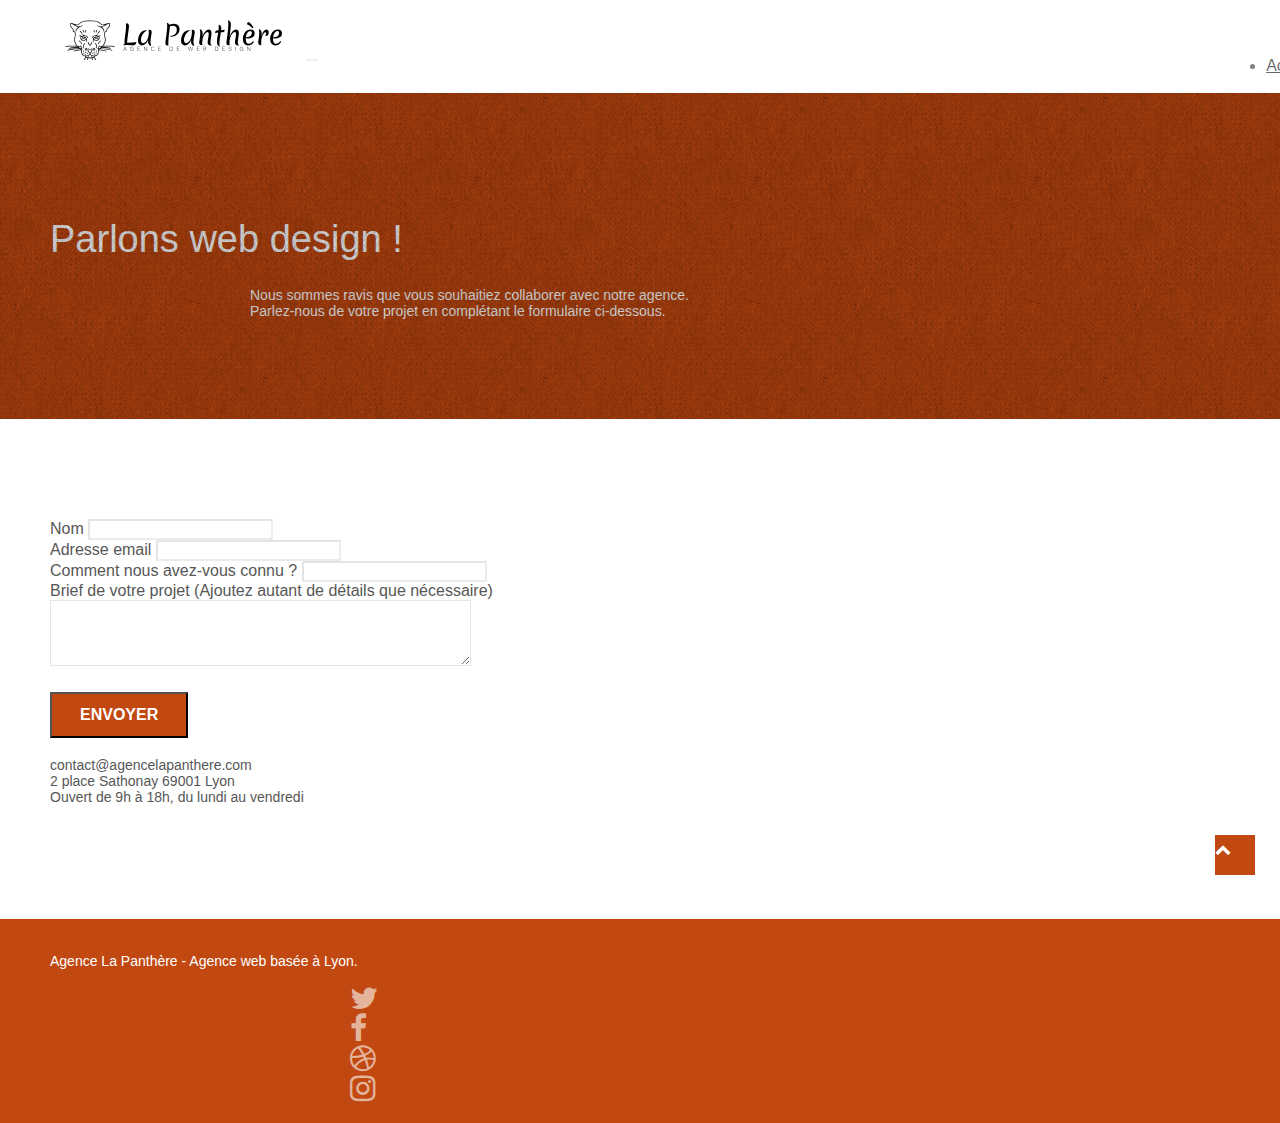
==== commit 4a0c3a1c: "changed font awesome link for page 2" ====
--- a/page2.html
+++ b/page2.html
@@ -11,15 +11,15 @@
 
 	<link rel="stylesheet" type="text/css" href="./css/bootstrap.min.css">
 	<link rel="stylesheet" type="text/css" href="style.css">
-	<link rel="stylesheet" type="text/css" href="./css/font-awesome.min.css">
+	<link rel="stylesheet" type="text/css" href="./css/font-awesome.css">
 	<link rel="stylesheet" type="text/css" href="./css/et-line.min.css">
 
 
-	<script src="./js/jquery-2.1.0.min.js"></script>
-	<script src="./js/bootstrap.min.js"></script>
-	<script src="./js/blocs.min.js"></script>
-	<script src="./js/jqBootstrapValidation.js"></script>
-	<script src="./js/formHandler.js"></script>
+	<script src="./js/jquery-2.1.0.min.js" defer></script>
+	<script src="./js/bootstrap.min.js" defer></script>
+	<script src="./js/blocs.min.js" defer></script>
+	<script src="./js/jqBootstrapValidation.js" defer></script>
+	<script src="./js/formHandler.js" defer></script>
 	<title>Contectez-nous | La Panthère</title>
 
 
@@ -50,8 +50,6 @@
 						<ul class="site-navigation nav navbar-nav">
 							<li>
 								<a href="index.html">Accueil</a>
-							</li>
-							<li>
 							</li>
 							<li>
 								<a href="page2.html">page2 &gt;</a>
--- a/style.css
+++ b/style.css
@@ -517,13 +517,15 @@
   position: fixed;
   bottom: 20px;
   right: 20px;
-  opacity: 0;
+  opacity: 1;
   z-index: 500;
   transition: all 0.3s ease-in-out;
+  background: #c14810;
 }
 
 .scrollToTop span {
   margin-top: 6px;
+  color: white;
 }
 
 .showScrollTop {
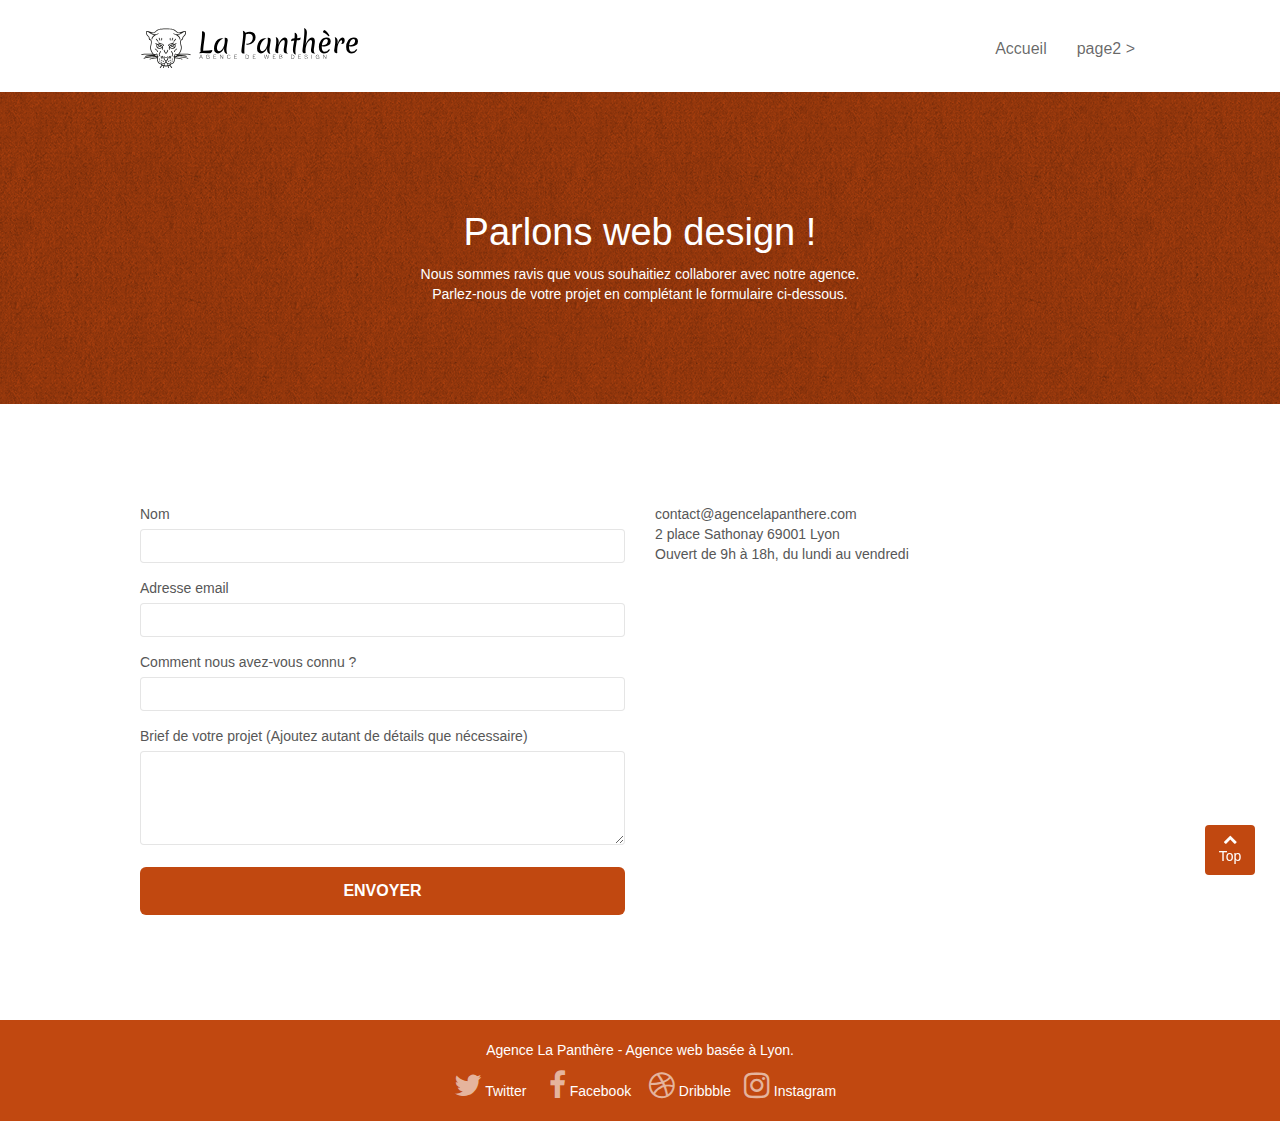
==== commit 5082e799: "added page 2 social media links names" ====
--- a/page2.html
+++ b/page2.html
@@ -9,15 +9,15 @@
 	<meta name="viewport" content="width=device-width, initial-scale=1.0, viewport-fit=cover">
 	<link rel="shortcut icon" type="image/png" href="favicon.jpg">
 
-	<link rel="stylesheet" type="text/css" href="./css/bootstrap.min.css">
+	<link rel="stylesheet" type="text/css" href="./css/bootstrap.css">
 	<link rel="stylesheet" type="text/css" href="style.css">
 	<link rel="stylesheet" type="text/css" href="./css/font-awesome.css">
-	<link rel="stylesheet" type="text/css" href="./css/et-line.min.css">
+	<link rel="stylesheet" type="text/css" href="./css/et-line.css">
 
 
-	<script src="./js/jquery-2.1.0.min.js" defer></script>
-	<script src="./js/bootstrap.min.js" defer></script>
-	<script src="./js/blocs.min.js" defer></script>
+	<script src="./js/jquery-2.1.0.js" defer></script>
+	<script src="./js/bootstrap.js" defer></script>
+	<script src="./js/blocs.js" defer></script>
 	<script src="./js/jqBootstrapValidation.js" defer></script>
 	<script src="./js/formHandler.js" defer></script>
 	<title>Contectez-nous | La Panthère</title>
@@ -39,7 +39,7 @@
 				<nav class="navbar row">
 					<div class="navbar-header">
 						<a class="navbar-brand" href="index.html"><img src="img/agence-la-panthere-monochrome.svg"
-								alt="Logo de l'agence La Panthère" height="40" /></a>
+								alt="Logo de l'agence La Panthère" id="logoAtTop" height="40" /></a>
 						<button id="nav-toggle" type="button" class="ui-navbar-toggle navbar-toggle"
 							data-toggle="collapse" data-target=".navbar-1">
 							<span class="sr-only">Toggle navigation</span><span class="icon-bar"></span><span
@@ -128,8 +128,8 @@
 		<!-- bloc-7 END -->
 
 		<!-- ScrollToTop Button -->
-		<a class="bloc-button btn btn-d scrollToTop" onclick="scrollToTarget('1')"><span
-				class="fa fa-chevron-up"></span></a>
+		<a class="bloc-button btn btn-d scrollToTop" href="#logoAtTop"><span
+				class="fa fa-chevron-up"></span><span>Top</span></a>
 		<!-- ScrollToTop Button END-->
 
 
@@ -144,23 +144,26 @@
 						<div class="row row-no-gutters social">
 							<div class="col-sm-3">
 								<div class="text-center">
-									<a class="social" href="index.html"><span class="fa fa-twitter icon-md"></span></a>
+									<a class="social" href="index.html"><span class="fa fa-twitter icon-md"></span>
+										Twitter</a>
 								</div>
 							</div>
 							<div class="col-sm-3">
 								<div class="text-center">
-									<a class="social" href="index.html"><span class="fa fa-facebook icon-md"></span></a>
+									<a class="social" href="index.html"><span class="fa fa-facebook icon-md"></span>
+										Facebook</a>
 								</div>
 							</div>
 							<div class="col-sm-3">
 								<div class="text-center">
-									<a class="social" href="index.html"><span class="fa fa-dribbble icon-md"></span></a>
+									<a class="social" href="index.html"><span class="fa fa-dribbble icon-md"></span>
+										Dribbble</a>
 								</div>
 							</div>
 							<div class="col-sm-3">
 								<div class="text-center">
-									<a class="social" href="index.html"><span
-											class="fa fa-instagram icon-md"></span></a>
+									<a class="social" href="index.html"><span class="fa fa-instagram icon-md"></span>
+										Instagram</a>
 								</div>
 							</div>
 						</div>
--- a/style.css
+++ b/style.css
@@ -512,8 +512,8 @@
 }
 
 .scrollToTop {
-  width: 40px;
-  height: 40px;
+  width: 50px;
+  height: 50px;
   position: fixed;
   bottom: 20px;
   right: 20px;
@@ -521,10 +521,12 @@
   z-index: 500;
   transition: all 0.3s ease-in-out;
   background: #c14810;
+  display: flex;
+  flex-direction: column;
+  align-items: center;
 }
 
 .scrollToTop span {
-  margin-top: 6px;
   color: white;
 }
 
--- a/css/et-line.css
+++ b/css/et-line.css
@@ -0,0 +1,519 @@
+@font-face {
+    font-family: et-line;
+    src: url(../fonts/et-line.eot);
+    src: url(../fonts/et-line.eot?#iefix) format('embedded-opentype'), url(../fonts/et-line.woff) format('woff'), url(../fonts/et-line.ttf) format('truetype'), url(../fonts/et-line.svg#et-line) format('svg');
+    font-weight: 400;
+    font-style: normal
+}
+
+.et-icon-adjustments,
+.et-icon-alarmclock,
+.et-icon-anchor,
+.et-icon-aperture,
+.et-icon-attachment,
+.et-icon-bargraph,
+.et-icon-basket,
+.et-icon-beaker,
+.et-icon-bike,
+.et-icon-book-open,
+.et-icon-briefcase,
+.et-icon-browser,
+.et-icon-calendar,
+.et-icon-camera,
+.et-icon-caution,
+.et-icon-chat,
+.et-icon-circle-compass,
+.et-icon-clipboard,
+.et-icon-clock,
+.et-icon-cloud,
+.et-icon-compass,
+.et-icon-desktop,
+.et-icon-dial,
+.et-icon-document,
+.et-icon-documents,
+.et-icon-download,
+.et-icon-dribbble,
+.et-icon-edit,
+.et-icon-envelope,
+.et-icon-expand,
+.et-icon-facebook,
+.et-icon-flag,
+.et-icon-focus,
+.et-icon-gears,
+.et-icon-genius,
+.et-icon-gift,
+.et-icon-global,
+.et-icon-globe,
+.et-icon-googleplus,
+.et-icon-grid,
+.et-icon-happy,
+.et-icon-hazardous,
+.et-icon-heart,
+.et-icon-hotairballoon,
+.et-icon-hourglass,
+.et-icon-key,
+.et-icon-laptop,
+.et-icon-layers,
+.et-icon-lifesaver,
+.et-icon-lightbulb,
+.et-icon-linegraph,
+.et-icon-linkedin,
+.et-icon-lock,
+.et-icon-magnifying-glass,
+.et-icon-map,
+.et-icon-map-pin,
+.et-icon-megaphone,
+.et-icon-mic,
+.et-icon-mobile,
+.et-icon-newspaper,
+.et-icon-notebook,
+.et-icon-paintbrush,
+.et-icon-paperclip,
+.et-icon-pencil,
+.et-icon-phone,
+.et-icon-picture,
+.et-icon-pictures,
+.et-icon-piechart,
+.et-icon-presentation,
+.et-icon-pricetags,
+.et-icon-printer,
+.et-icon-profile-female,
+.et-icon-profile-male,
+.et-icon-puzzle,
+.et-icon-quote,
+.et-icon-recycle,
+.et-icon-refresh,
+.et-icon-ribbon,
+.et-icon-rss,
+.et-icon-sad,
+.et-icon-scissors,
+.et-icon-scope,
+.et-icon-search,
+.et-icon-shield,
+.et-icon-speedometer,
+.et-icon-strategy,
+.et-icon-streetsign,
+.et-icon-tablet,
+.et-icon-target,
+.et-icon-telescope,
+.et-icon-toolbox,
+.et-icon-tools,
+.et-icon-tools-2,
+.et-icon-trophy,
+.et-icon-tumblr,
+.et-icon-twitter,
+.et-icon-upload,
+.et-icon-video,
+.et-icon-wallet,
+.et-icon-wine {
+    font-family: et-line;
+    speak: none;
+    font-style: normal;
+    font-weight: 400;
+    font-variant: normal;
+    text-transform: none;
+    line-height: 1;
+    -webkit-font-smoothing: antialiased;
+    -moz-osx-font-smoothing: grayscale;
+    display: inline-block
+}
+
+.et-icon-mobile:before {
+    content: "\e000"
+}
+
+.et-icon-laptop:before {
+    content: "\e001"
+}
+
+.et-icon-desktop:before {
+    content: "\e002"
+}
+
+.et-icon-tablet:before {
+    content: "\e003"
+}
+
+.et-icon-phone:before {
+    content: "\e004"
+}
+
+.et-icon-document:before {
+    content: "\e005"
+}
+
+.et-icon-documents:before {
+    content: "\e006"
+}
+
+.et-icon-search:before {
+    content: "\e007"
+}
+
+.et-icon-clipboard:before {
+    content: "\e008"
+}
+
+.et-icon-newspaper:before {
+    content: "\e009"
+}
+
+.et-icon-notebook:before {
+    content: "\e00a"
+}
+
+.et-icon-book-open:before {
+    content: "\e00b"
+}
+
+.et-icon-browser:before {
+    content: "\e00c"
+}
+
+.et-icon-calendar:before {
+    content: "\e00d"
+}
+
+.et-icon-presentation:before {
+    content: "\e00e"
+}
+
+.et-icon-picture:before {
+    content: "\e00f"
+}
+
+.et-icon-pictures:before {
+    content: "\e010"
+}
+
+.et-icon-video:before {
+    content: "\e011"
+}
+
+.et-icon-camera:before {
+    content: "\e012"
+}
+
+.et-icon-printer:before {
+    content: "\e013"
+}
+
+.et-icon-toolbox:before {
+    content: "\e014"
+}
+
+.et-icon-briefcase:before {
+    content: "\e015"
+}
+
+.et-icon-wallet:before {
+    content: "\e016"
+}
+
+.et-icon-gift:before {
+    content: "\e017"
+}
+
+.et-icon-bargraph:before {
+    content: "\e018"
+}
+
+.et-icon-grid:before {
+    content: "\e019"
+}
+
+.et-icon-expand:before {
+    content: "\e01a"
+}
+
+.et-icon-focus:before {
+    content: "\e01b"
+}
+
+.et-icon-edit:before {
+    content: "\e01c"
+}
+
+.et-icon-adjustments:before {
+    content: "\e01d"
+}
+
+.et-icon-ribbon:before {
+    content: "\e01e"
+}
+
+.et-icon-hourglass:before {
+    content: "\e01f"
+}
+
+.et-icon-lock:before {
+    content: "\e020"
+}
+
+.et-icon-megaphone:before {
+    content: "\e021"
+}
+
+.et-icon-shield:before {
+    content: "\e022"
+}
+
+.et-icon-trophy:before {
+    content: "\e023"
+}
+
+.et-icon-flag:before {
+    content: "\e024"
+}
+
+.et-icon-map:before {
+    content: "\e025"
+}
+
+.et-icon-puzzle:before {
+    content: "\e026"
+}
+
+.et-icon-basket:before {
+    content: "\e027"
+}
+
+.et-icon-envelope:before {
+    content: "\e028"
+}
+
+.et-icon-streetsign:before {
+    content: "\e029"
+}
+
+.et-icon-telescope:before {
+    content: "\e02a"
+}
+
+.et-icon-gears:before {
+    content: "\e02b"
+}
+
+.et-icon-key:before {
+    content: "\e02c"
+}
+
+.et-icon-paperclip:before {
+    content: "\e02d"
+}
+
+.et-icon-attachment:before {
+    content: "\e02e"
+}
+
+.et-icon-pricetags:before {
+    content: "\e02f"
+}
+
+.et-icon-lightbulb:before {
+    content: "\e030"
+}
+
+.et-icon-layers:before {
+    content: "\e031"
+}
+
+.et-icon-pencil:before {
+    content: "\e032"
+}
+
+.et-icon-tools:before {
+    content: "\e033"
+}
+
+.et-icon-tools-2:before {
+    content: "\e034"
+}
+
+.et-icon-scissors:before {
+    content: "\e035"
+}
+
+.et-icon-paintbrush:before {
+    content: "\e036"
+}
+
+.et-icon-magnifying-glass:before {
+    content: "\e037"
+}
+
+.et-icon-circle-compass:before {
+    content: "\e038"
+}
+
+.et-icon-linegraph:before {
+    content: "\e039"
+}
+
+.et-icon-mic:before {
+    content: "\e03a"
+}
+
+.et-icon-strategy:before {
+    content: "\e03b"
+}
+
+.et-icon-beaker:before {
+    content: "\e03c"
+}
+
+.et-icon-caution:before {
+    content: "\e03d"
+}
+
+.et-icon-recycle:before {
+    content: "\e03e"
+}
+
+.et-icon-anchor:before {
+    content: "\e03f"
+}
+
+.et-icon-profile-male:before {
+    content: "\e040"
+}
+
+.et-icon-profile-female:before {
+    content: "\e041"
+}
+
+.et-icon-bike:before {
+    content: "\e042"
+}
+
+.et-icon-wine:before {
+    content: "\e043"
+}
+
+.et-icon-hotairballoon:before {
+    content: "\e044"
+}
+
+.et-icon-globe:before {
+    content: "\e045"
+}
+
+.et-icon-genius:before {
+    content: "\e046"
+}
+
+.et-icon-map-pin:before {
+    content: "\e047"
+}
+
+.et-icon-dial:before {
+    content: "\e048"
+}
+
+.et-icon-chat:before {
+    content: "\e049"
+}
+
+.et-icon-heart:before {
+    content: "\e04a"
+}
+
+.et-icon-cloud:before {
+    content: "\e04b"
+}
+
+.et-icon-upload:before {
+    content: "\e04c"
+}
+
+.et-icon-download:before {
+    content: "\e04d"
+}
+
+.et-icon-target:before {
+    content: "\e04e"
+}
+
+.et-icon-hazardous:before {
+    content: "\e04f"
+}
+
+.et-icon-piechart:before {
+    content: "\e050"
+}
+
+.et-icon-speedometer:before {
+    content: "\e051"
+}
+
+.et-icon-global:before {
+    content: "\e052"
+}
+
+.et-icon-compass:before {
+    content: "\e053"
+}
+
+.et-icon-lifesaver:before {
+    content: "\e054"
+}
+
+.et-icon-clock:before {
+    content: "\e055"
+}
+
+.et-icon-aperture:before {
+    content: "\e056"
+}
+
+.et-icon-quote:before {
+    content: "\e057"
+}
+
+.et-icon-scope:before {
+    content: "\e058"
+}
+
+.et-icon-alarmclock:before {
+    content: "\e059"
+}
+
+.et-icon-refresh:before {
+    content: "\e05a"
+}
+
+.et-icon-happy:before {
+    content: "\e05b"
+}
+
+.et-icon-sad:before {
+    content: "\e05c"
+}
+
+.et-icon-facebook:before {
+    content: "\e05d"
+}
+
+.et-icon-twitter:before {
+    content: "\e05e"
+}
+
+.et-icon-googleplus:before {
+    content: "\e05f"
+}
+
+.et-icon-rss:before {
+    content: "\e060"
+}
+
+.et-icon-tumblr:before {
+    content: "\e061"
+}
+
+.et-icon-linkedin:before {
+    content: "\e062"
+}
+
+.et-icon-dribbble:before {
+    content: "\e063"
+}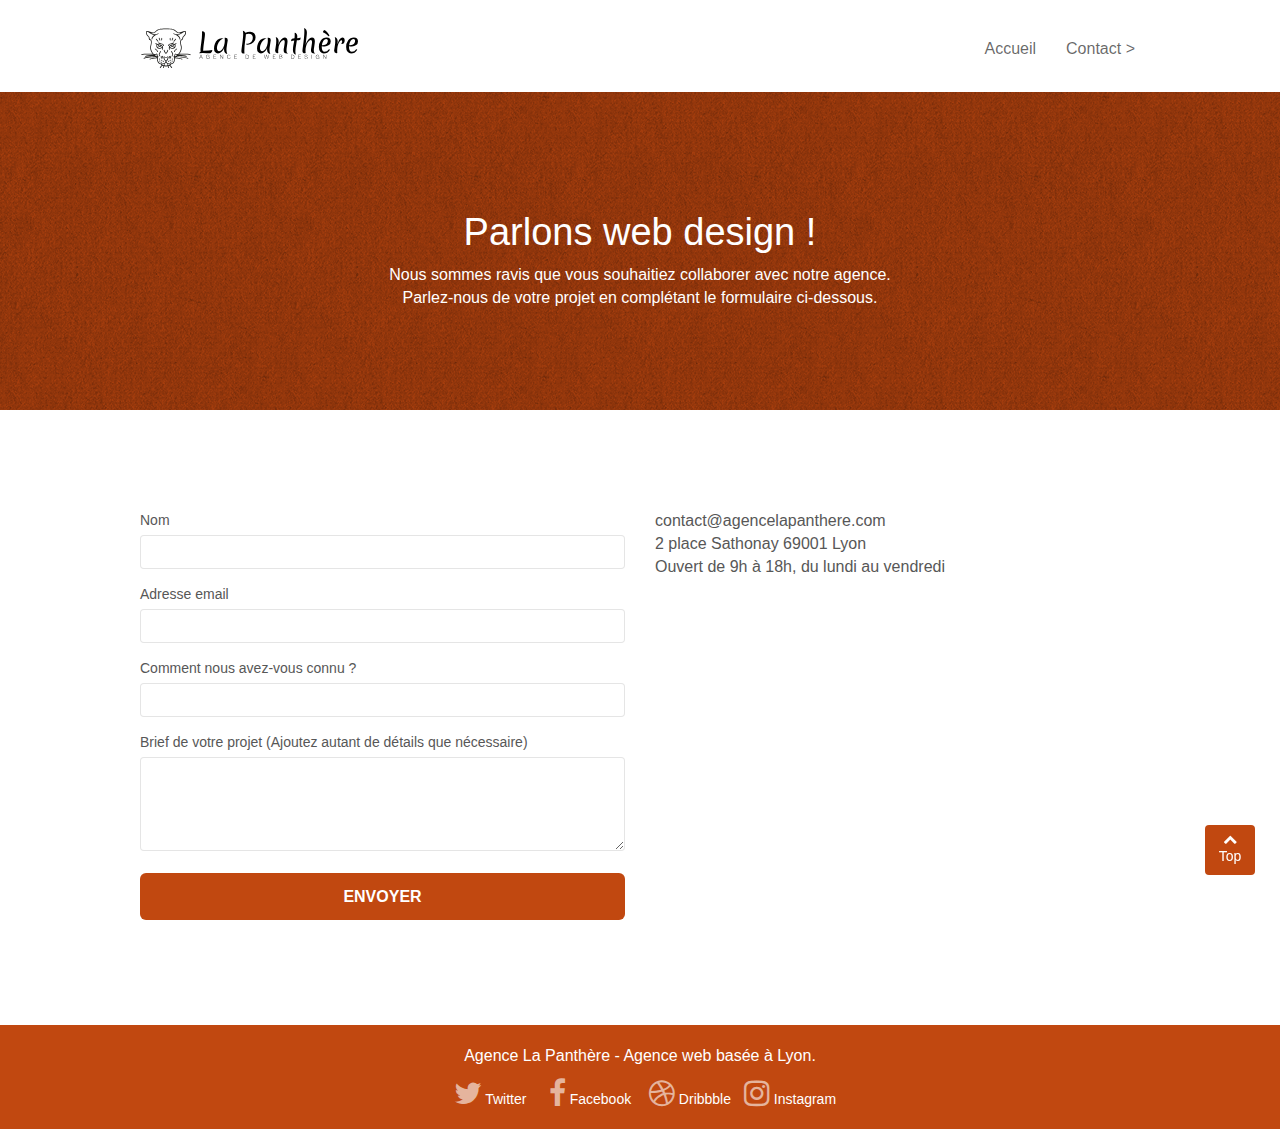
==== commit 948c5b83: "changed nav contact, font-size for p" ====
--- a/page2.html
+++ b/page2.html
@@ -3,7 +3,6 @@
 
 <head>
 	<meta charset="utf-8">
-	<meta name="keywords" content="">
 	<meta name="description"
 		content="Décrivez-nous votre projet, notre équipe professionnelle concevra le site le plus adapté pour votre entreprise.">
 	<meta name="viewport" content="width=device-width, initial-scale=1.0, viewport-fit=cover">
@@ -52,7 +51,7 @@
 								<a href="index.html">Accueil</a>
 							</li>
 							<li>
-								<a href="page2.html">page2 &gt;</a>
+								<a href="page2.html">Contact &gt;</a>
 							</li>
 						</ul>
 					</div>
--- a/style.css
+++ b/style.css
@@ -694,7 +694,7 @@
 }
 
 p {
-  font-size: 14px;
+  font-size: 16px;
 }
 
 .tight-width-whitespace {
